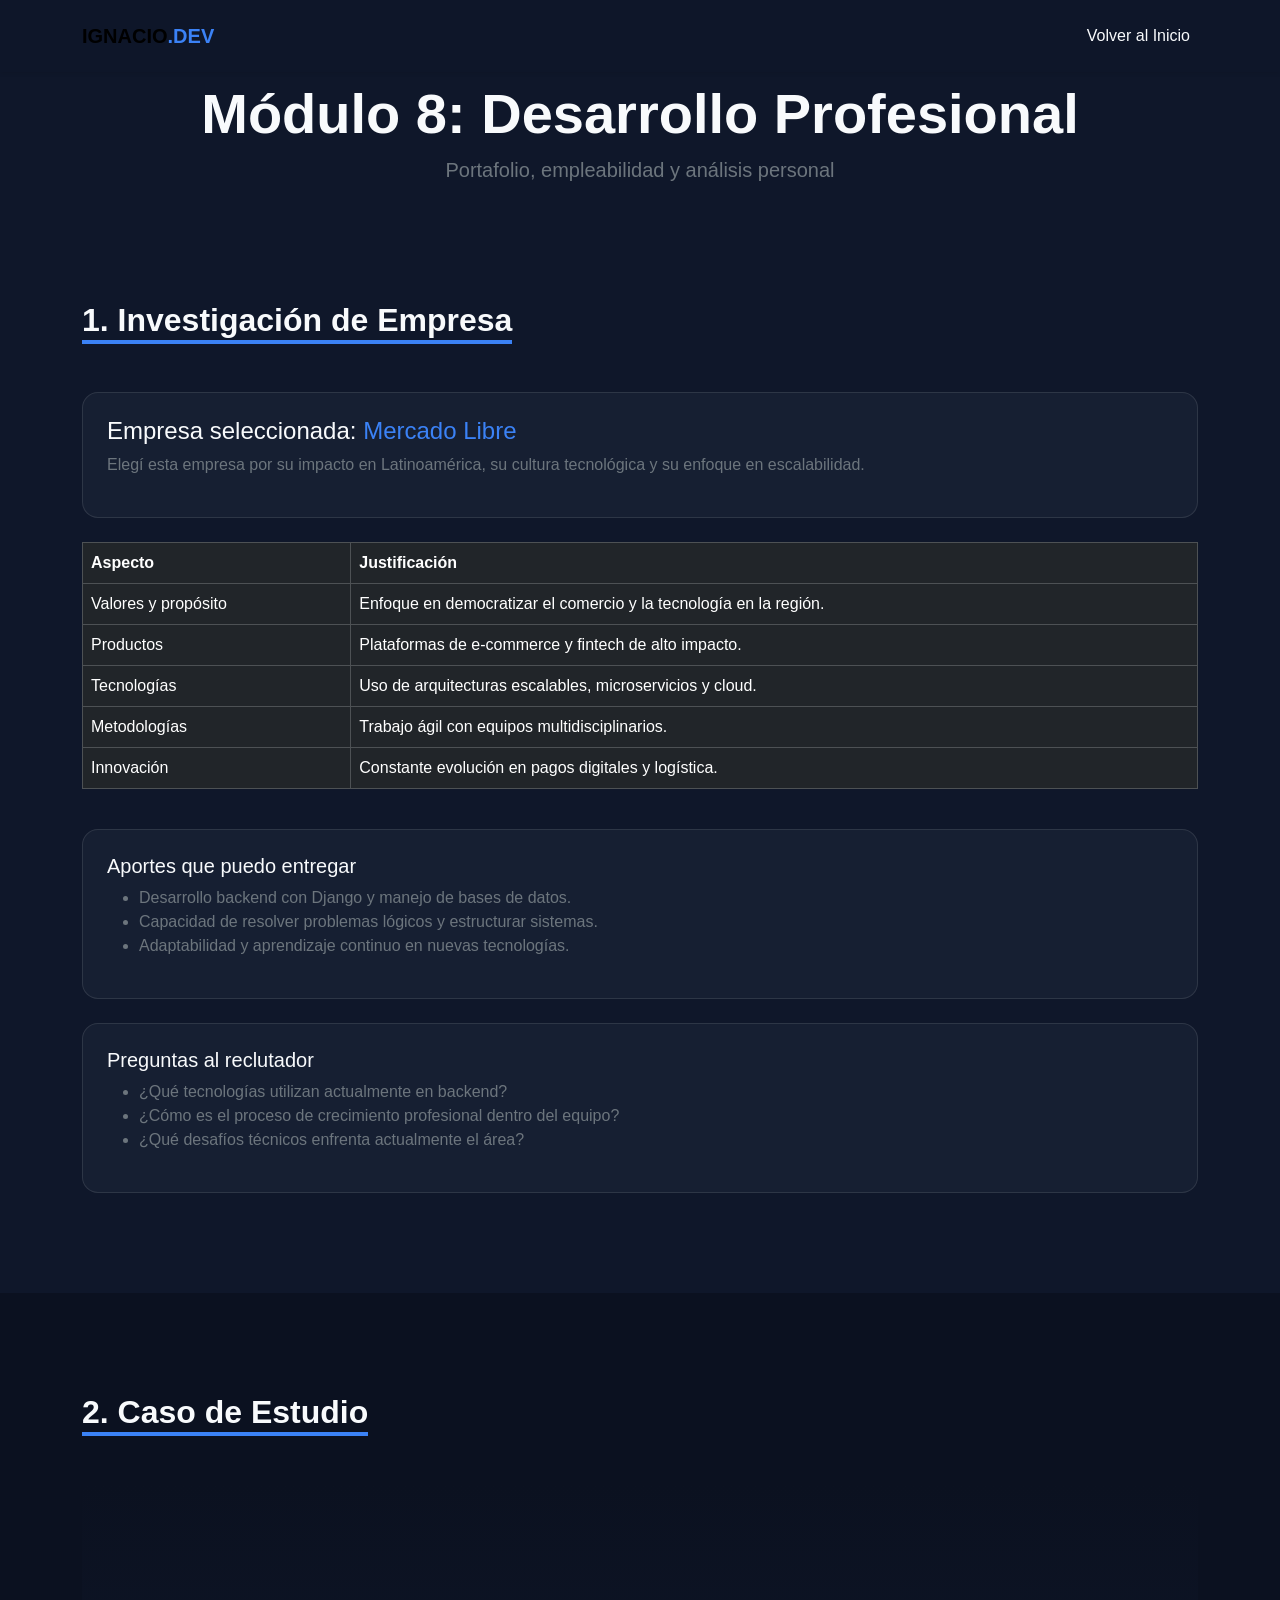
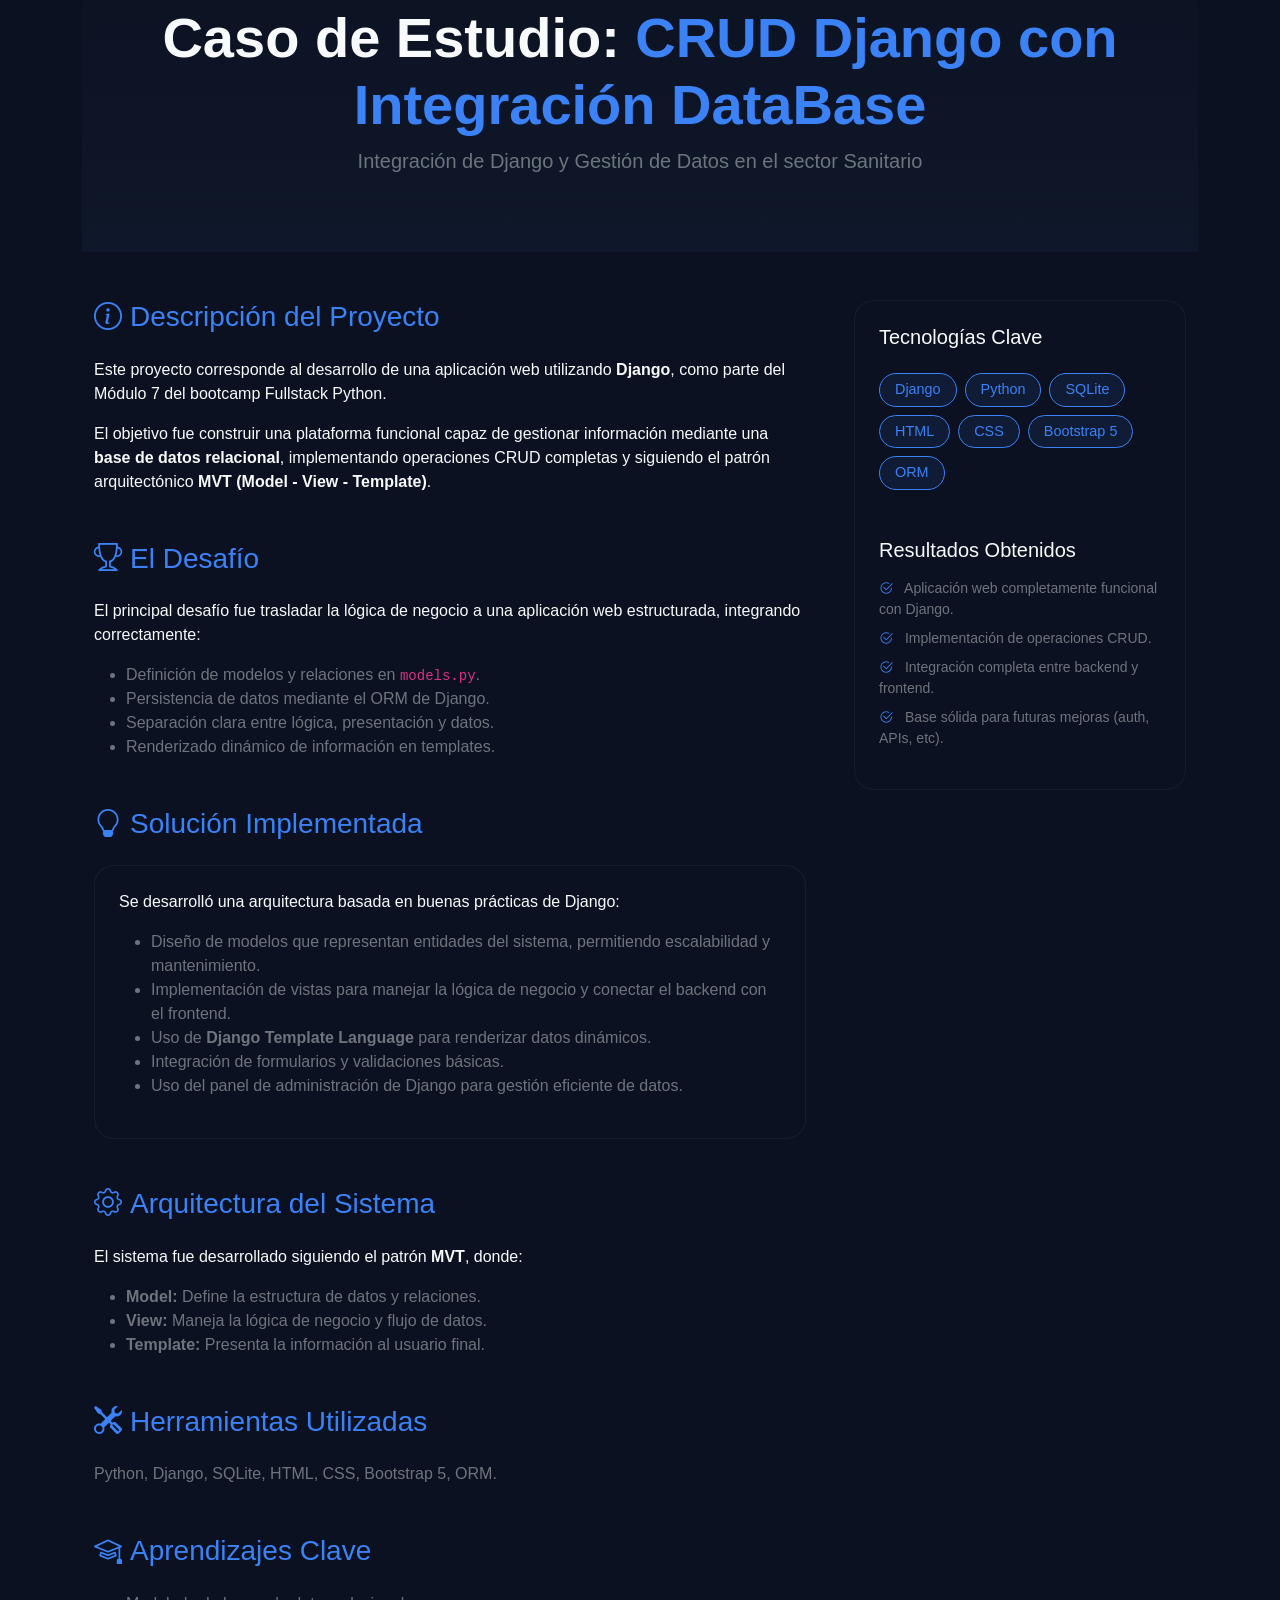
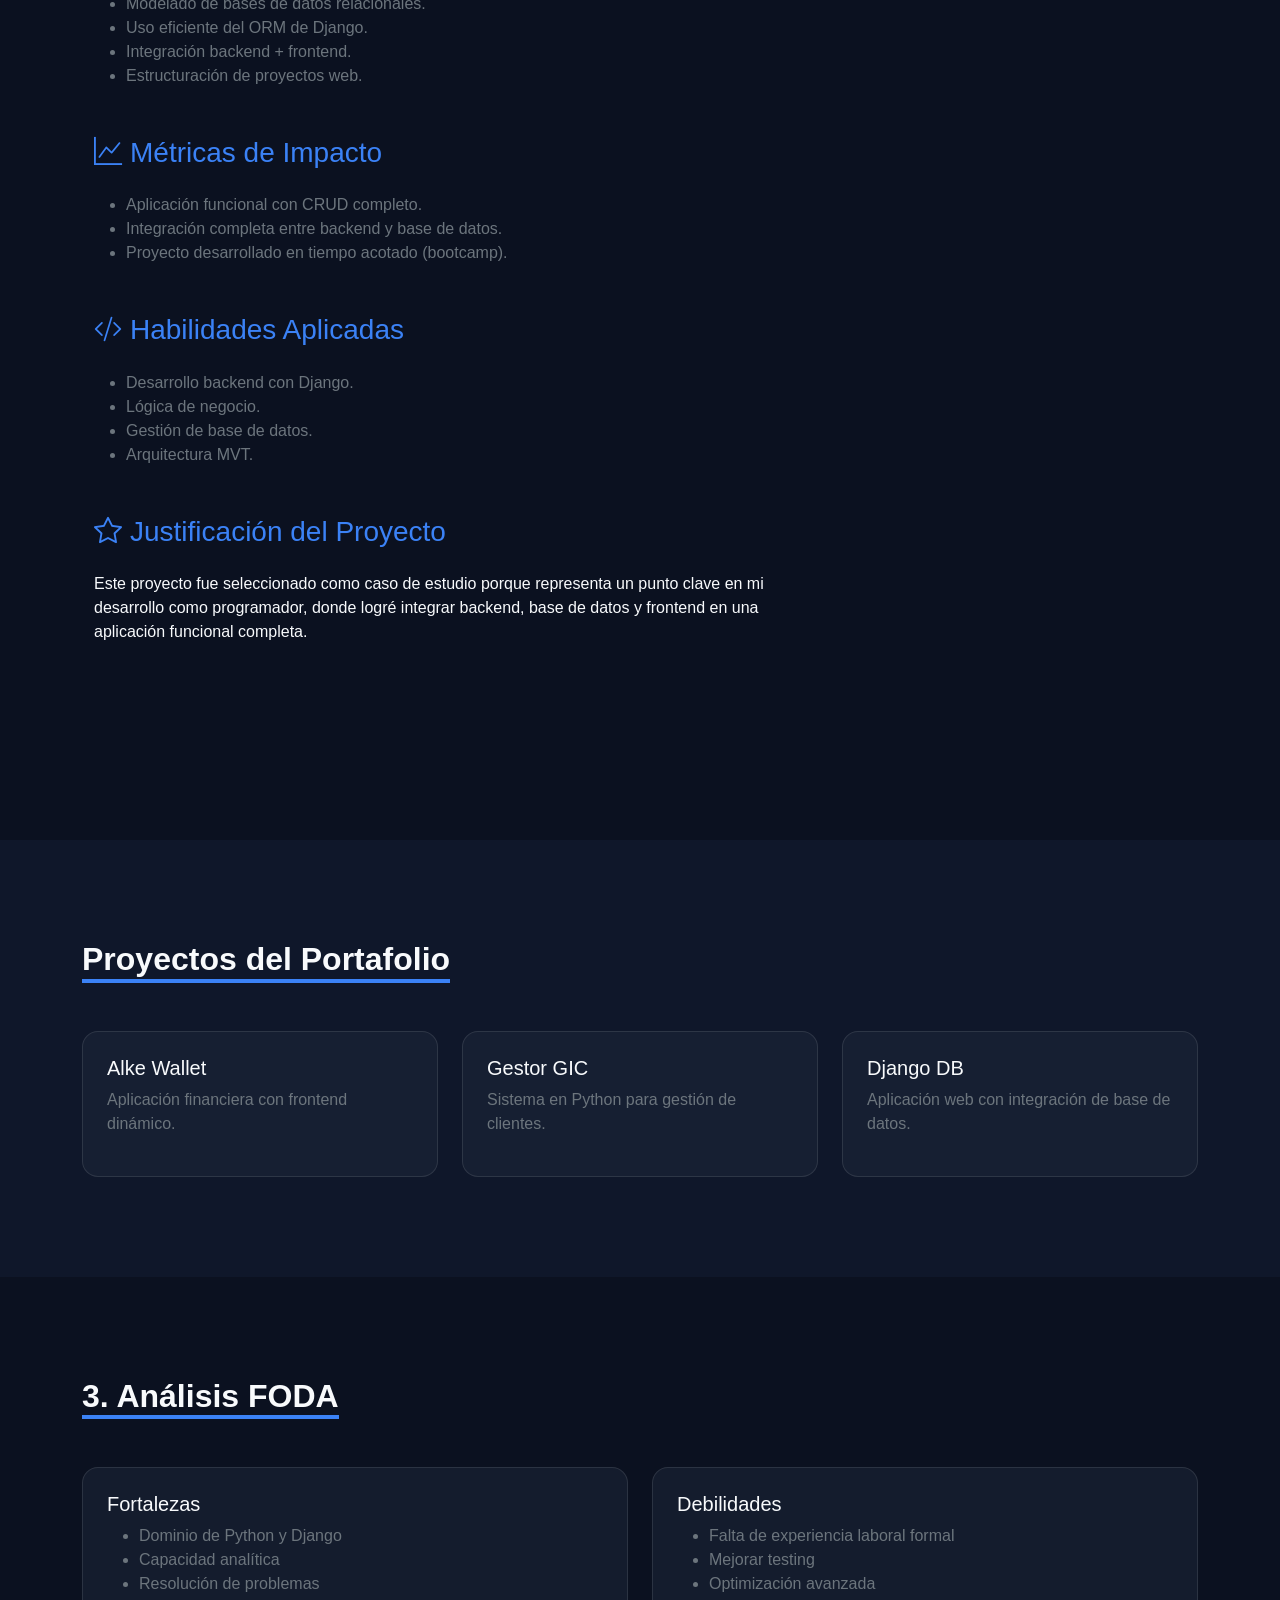
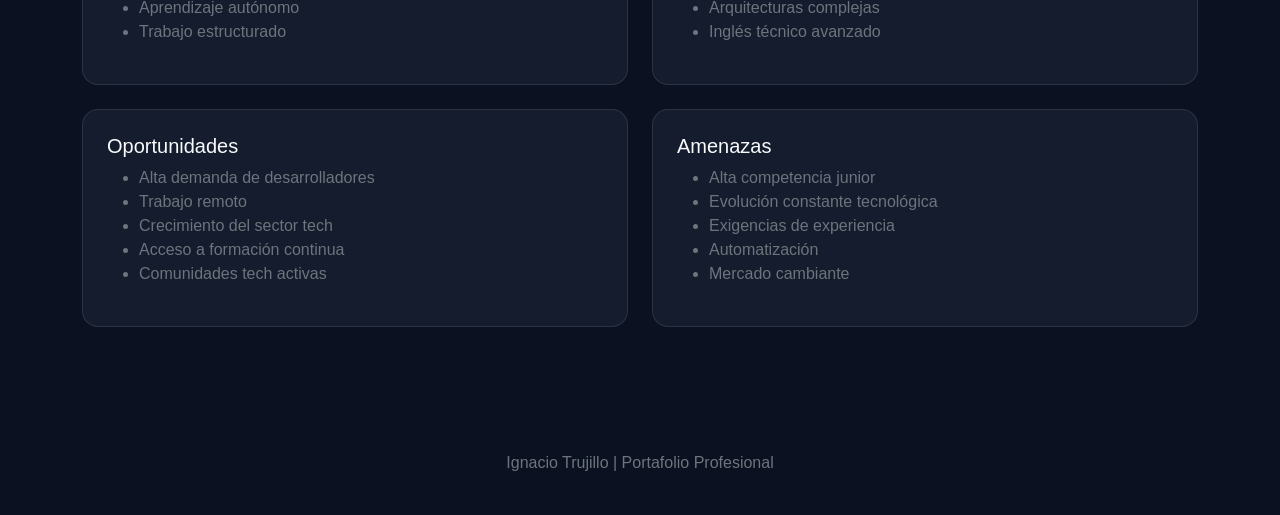
==== modulo8.html @ d5cbab05 "Update Modulo8 Creación de modulo8.html para la presentación de las tareas del modulo y mejoras corr" ====
<!DOCTYPE html>
<html lang="es">

<head>
    <meta charset="UTF-8">
    <meta name="viewport" content="width=device-width, initial-scale=1.0">
    <title>Módulo 8 | Desarrollo Profesional</title>

    <!-- Bootstrap + Icons -->
    <link href="https://cdn.jsdelivr.net/npm/bootstrap@5.3.2/dist/css/bootstrap.min.css" rel="stylesheet">
    <link rel="stylesheet" href="https://cdn.jsdelivr.net/npm/bootstrap-icons@1.11.1/font/bootstrap-icons.css">

    <!-- Estilos propios -->
    <link rel="stylesheet" href="css/style.css">
</head>

<body>

    <!-- Navbar -->
    <nav class="navbar navbar-expand-lg fixed-top shadow-sm">
        <div class="container">
            <a class="navbar-brand fw-bold" href="index.html">IGNACIO<span>.DEV</span></a>
            <div class="collapse navbar-collapse" id="navbarNav">
                <ul class="navbar-nav ms-auto">
                    <li class="nav-item"><a class="nav-link" href="index.html">Volver al Inicio</a></li>
                </ul>
            </div>
        </div>
    </nav>

    <!-- Header -->
    <header class="study-header text-center" style="margin-top:80px;">
        <div class="container">
            <h1 class="display-4 fw-bold">Módulo 8: Desarrollo Profesional</h1>
            <p class="lead text-secondary">Portafolio, empleabilidad y análisis personal</p>
        </div>
    </header>

    <!-- 1. Investigación de Empresa -->
    <section class="section-padding">
        <div class="container">
            <h2 class="section-title">1. Investigación de Empresa</h2>

            <div class="about-card p-4 mb-4">
                <h4>Empresa seleccionada: <span class="text-accent">Mercado Libre</span></h4>
                <p class="text-secondary">
                    Elegí esta empresa por su impacto en Latinoamérica, su cultura tecnológica y su enfoque en
                    escalabilidad.
                </p>
            </div>

            <!-- Tabla -->
            <div class="table-responsive">
                <table class="table table-dark table-bordered">
                    <thead>
                        <tr>
                            <th>Aspecto</th>
                            <th>Justificación</th>
                        </tr>
                    </thead>
                    <tbody>
                        <tr>
                            <td>Valores y propósito</td>
                            <td>Enfoque en democratizar el comercio y la tecnología en la región.</td>
                        </tr>
                        <tr>
                            <td>Productos</td>
                            <td>Plataformas de e-commerce y fintech de alto impacto.</td>
                        </tr>
                        <tr>
                            <td>Tecnologías</td>
                            <td>Uso de arquitecturas escalables, microservicios y cloud.</td>
                        </tr>
                        <tr>
                            <td>Metodologías</td>
                            <td>Trabajo ágil con equipos multidisciplinarios.</td>
                        </tr>
                        <tr>
                            <td>Innovación</td>
                            <td>Constante evolución en pagos digitales y logística.</td>
                        </tr>
                    </tbody>
                </table>
            </div>

            <!-- Aportes que puedo entregar -->
            <div class="about-card p-4 mt-4">
                <h5>Aportes que puedo entregar</h5>
                <ul class="text-secondary">
                    <li>Desarrollo backend con Django y manejo de bases de datos.</li>
                    <li>Capacidad de resolver problemas lógicos y estructurar sistemas.</li>
                    <li>Adaptabilidad y aprendizaje continuo en nuevas tecnologías.</li>
                </ul>
            </div>

            <!-- Preguntas al reclutador -->
            <div class="about-card p-4 mt-4">
                <h5>Preguntas al reclutador</h5>
                <ul class="text-secondary">
                    <li>¿Qué tecnologías utilizan actualmente en backend?</li>
                    <li>¿Cómo es el proceso de crecimiento profesional dentro del equipo?</li>
                    <li>¿Qué desafíos técnicos enfrenta actualmente el área?</li>
                </ul>
            </div>

        </div>
    </section>

    <!-- 2. Caso de Estudio -->
    <section class="section-padding bg-darker">
        <div class="container">
            <h2 class="section-title">2. Caso de Estudio</h2>
            <!-- Titulo caso de estudio -->
            <section class="study-title text-center">
                <div class="container">
                    <h1 class="display-4 fw-bold">Caso de Estudio: <span class="text-accent">CRUD Django con Integración
                            DataBase</span></h1>
                    <p class="lead text-secondary">Integración de Django y Gestión de Datos en el sector Sanitario</p>
                </div>
            </section>
            

            <section class="container py-5">
                <div class="row g-5">
                    <div class="col-lg-8">
                        <!-- Descripción del proyecto -->
                        <section class="mb-5">
                            <h3 class="text-accent mb-4">
                                <i class="bi bi-info-circle me-2"></i>Descripción del Proyecto
                            </h3>
                            <p>
                                Este proyecto corresponde al desarrollo de una aplicación web utilizando
                                <strong>Django</strong>, como parte del Módulo 7 del bootcamp Fullstack Python.
                            </p>
                            <p>
                                El objetivo fue construir una plataforma funcional capaz de gestionar información
                                mediante una <strong>base de datos relacional</strong>, implementando operaciones CRUD
                                completas
                                y siguiendo el patrón arquitectónico <strong>MVT (Model - View - Template)</strong>.
                            </p>
                        </section>
                        <!-- El Desafío -->
                        <section class="mb-5">
                            <h3 class="text-accent mb-4">
                                <i class="bi bi-trophy me-2"></i>El Desafío
                            </h3>
                            <p>
                                El principal desafío fue trasladar la lógica de negocio a una aplicación web
                                estructurada,
                                integrando correctamente:
                            </p>
                            <ul class="text-secondary">
                                <li>Definición de modelos y relaciones en <code>models.py</code>.</li>
                                <li>Persistencia de datos mediante el ORM de Django.</li>
                                <li>Separación clara entre lógica, presentación y datos.</li>
                                <li>Renderizado dinámico de información en templates.</li>
                            </ul>
                        </section>
                        <!-- Solución Implementada -->
                        <section class="mb-5">
                            <h3 class="text-accent mb-4">
                                <i class="bi bi-lightbulb me-2"></i>Solución Implementada
                            </h3>

                            <div class="case-card p-4 mb-4">
                                <p class="mb-3">Se desarrolló una arquitectura basada en buenas prácticas de Django:</p>

                                <ul class="text-secondary">
                                    <li>
                                        Diseño de modelos que representan entidades del sistema,
                                        permitiendo escalabilidad y mantenimiento.
                                    </li>
                                    <li>
                                        Implementación de vistas para manejar la lógica de negocio
                                        y conectar el backend con el frontend.
                                    </li>
                                    <li>
                                        Uso de <strong>Django Template Language</strong> para renderizar datos
                                        dinámicos.
                                    </li>
                                    <li>
                                        Integración de formularios y validaciones básicas.
                                    </li>
                                    <li>
                                        Uso del panel de administración de Django para gestión eficiente de datos.
                                    </li>
                                </ul>
                            </div>
                        </section>
                        <!-- Arquitectura del Sistema -->
                        <section class="mb-5">
                            <h3 class="text-accent mb-4">
                                <i class="bi bi-gear me-2"></i>Arquitectura del Sistema
                            </h3>
                            <p>
                                El sistema fue desarrollado siguiendo el patrón <strong>MVT</strong>, donde:
                            </p>

                            <ul class="text-secondary">
                                <li><strong>Model:</strong> Define la estructura de datos y relaciones.</li>
                                <li><strong>View:</strong> Maneja la lógica de negocio y flujo de datos.</li>
                                <li><strong>Template:</strong> Presenta la información al usuario final.</li>
                            </ul>
                        </section>
                        <!-- Herramientas Utilizadas -->
                        <section class="mb-5">
                            <h3 class="text-accent mb-4">
                                <i class="bi bi-tools me-2"></i>Herramientas Utilizadas
                            </h3>
                            <p class="text-secondary">
                                Python, Django, SQLite, HTML, CSS, Bootstrap 5, ORM.
                            </p>
                        </section>

                        <!-- Aprendizajes Clave -->
                        <section class="mb-5">
                            <h3 class="text-accent mb-4">
                                <i class="bi bi-mortarboard me-2"></i>Aprendizajes Clave
                            </h3>
                            <ul class="text-secondary">
                                <li>Modelado de bases de datos relacionales.</li>
                                <li>Uso eficiente del ORM de Django.</li>
                                <li>Integración backend + frontend.</li>
                                <li>Estructuración de proyectos web.</li>
                            </ul>
                        </section>

                        <!-- Métricas de Impacto -->
                        <section class="mb-5">
                            <h3 class="text-accent mb-4">
                                <i class="bi bi-graph-up me-2"></i>Métricas de Impacto
                            </h3>
                            <ul class="text-secondary">
                                <li>Aplicación funcional con CRUD completo.</li>
                                <li>Integración completa entre backend y base de datos.</li>
                                <li>Proyecto desarrollado en tiempo acotado (bootcamp).</li>
                            </ul>
                        </section>

                        <!-- Habilidades Aplicadas -->
                        <section class="mb-5">
                            <h3 class="text-accent mb-4">
                                <i class="bi bi-code-slash me-2"></i>Habilidades Aplicadas
                            </h3>
                            <ul class="text-secondary">
                                <li>Desarrollo backend con Django.</li>
                                <li>Lógica de negocio.</li>
                                <li>Gestión de base de datos.</li>
                                <li>Arquitectura MVT.</li>
                            </ul>
                        </section>

                        <!-- Justificación del Proyecto -->
                        <section class="mb-5">
                            <h3 class="text-accent mb-4">
                                <i class="bi bi-star me-2"></i>Justificación del Proyecto
                            </h3>
                            <p>
                                Este proyecto fue seleccionado como caso de estudio porque representa un punto clave
                                en mi desarrollo como programador, donde logré integrar backend, base de datos y
                                frontend
                                en una aplicación funcional completa.
                            </p>
                        </section>

                    </div>

                    <!-- Sidebar Tecnologias Clave -->
                    <div class="col-lg-4">
                        <div class="case-card p-4 sticky-top" style="top: 100px;">

                            <h5 class="mb-4">Tecnologías Clave</h5>
                            <div class="d-flex flex-wrap gap-2 mb-5">
                                <span class="tech-tag">Django</span>
                                <span class="tech-tag">Python</span>
                                <span class="tech-tag">SQLite</span>
                                <span class="tech-tag">HTML</span>
                                <span class="tech-tag">CSS</span>
                                <span class="tech-tag">Bootstrap 5</span>
                                <span class="tech-tag">ORM</span>
                            </div>

                            <h5 class="mb-3">Resultados Obtenidos</h5>
                            <ul class="list-unstyled small text-secondary">
                                <li class="mb-2">
                                    <i class="bi bi-check2-circle text-accent me-2"></i>
                                    Aplicación web completamente funcional con Django.
                                </li>
                                <li class="mb-2">
                                    <i class="bi bi-check2-circle text-accent me-2"></i>
                                    Implementación de operaciones CRUD.
                                </li>
                                <li class="mb-2">
                                    <i class="bi bi-check2-circle text-accent me-2"></i>
                                    Integración completa entre backend y frontend.
                                </li>
                                <li class="mb-2">
                                    <i class="bi bi-check2-circle text-accent me-2"></i>
                                    Base sólida para futuras mejoras (auth, APIs, etc).
                                </li>
                            </ul>

                        </div>
                    </div>
                </div>
            </section>
    </section>

    <!-- Proyectos del Portafolio -->
    <section class="section-padding">
        <div class="container">
            <h2 class="section-title">Proyectos del Portafolio</h2>

            <div class="row g-4">

                <div class="col-md-4">
                    <div class="project-card p-4">
                        <h5>Alke Wallet</h5>
                        <p class="text-secondary">Aplicación financiera con frontend dinámico.</p>
                    </div>
                </div>

                <div class="col-md-4">
                    <div class="project-card p-4">
                        <h5>Gestor GIC</h5>
                        <p class="text-secondary">Sistema en Python para gestión de clientes.</p>
                    </div>
                </div>

                <div class="col-md-4">
                    <div class="project-card p-4">
                        <h5>Django DB</h5>
                        <p class="text-secondary">Aplicación web con integración de base de datos.</p>
                    </div>
                </div>

            </div>
        </div>
    </section>

    <!-- Análisis FODA -->
    <section class="section-padding bg-darker">
        <div class="container">
            <h2 class="section-title">3. Análisis FODA</h2>

            <div class="row g-4">

                <!-- Fortalezas -->
                <div class="col-md-6">
                    <div class="about-card p-4">
                        <h5>Fortalezas</h5>
                        <ul class="text-secondary">
                            <li>Dominio de Python y Django</li>
                            <li>Capacidad analítica</li>
                            <li>Resolución de problemas</li>
                            <li>Aprendizaje autónomo</li>
                            <li>Trabajo estructurado</li>
                        </ul>
                    </div>
                </div>

                <!-- Debilidades -->
                <div class="col-md-6">
                    <div class="about-card p-4">
                        <h5>Debilidades</h5>
                        <ul class="text-secondary">
                            <li>Falta de experiencia laboral formal</li>
                            <li>Mejorar testing</li>
                            <li>Optimización avanzada</li>
                            <li>Arquitecturas complejas</li>
                            <li>Inglés técnico avanzado</li>
                        </ul>
                    </div>
                </div>

                <!-- Oportunidades -->
                <div class="col-md-6">
                    <div class="about-card p-4">
                        <h5>Oportunidades</h5>
                        <ul class="text-secondary">
                            <li>Alta demanda de desarrolladores</li>
                            <li>Trabajo remoto</li>
                            <li>Crecimiento del sector tech</li>
                            <li>Acceso a formación continua</li>
                            <li>Comunidades tech activas</li>
                        </ul>
                    </div>
                </div>

                <!-- Amenazas -->
                <div class="col-md-6">
                    <div class="about-card p-4">
                        <h5>Amenazas</h5>
                        <ul class="text-secondary">
                            <li>Alta competencia junior</li>
                            <li>Evolución constante tecnológica</li>
                            <li>Exigencias de experiencia</li>
                            <li>Automatización</li>
                            <li>Mercado cambiante</li>
                        </ul>
                    </div>
                </div>

            </div>
        </div>
    </section>

    <!-- Footer -->
    <footer class="py-4 text-center bg-darker">
        <p class="text-secondary">Ignacio Trujillo | Portafolio Profesional</p>
    </footer>

</body>

</html>
---- css/style.css ----
:root {
    --bg-main: #0f172a;
    --bg-darker: #0b1120;
    --accent: #3b82f6;
    --text-light: #f8fafc;
    --text-muted: #94a3b8;
}

body {
    background-color: var(--bg-main);
    color: var(--text-light);
    font-family: 'Inter', sans-serif;
    overflow-x: hidden;
}

/* Navbar */
.navbar {
    background-color: rgba(15, 23, 42, 0.9);
    backdrop-filter: blur(10px);
    transition: all 0.3s;
    padding: 1rem 0;
}

.navbar-brand span { color: var(--accent); }
.nav-link {
    color: var(--text-light) !important;
    margin-left: 1.5rem;
    font-weight: 500;
}
.nav-link:hover { color: var(--accent) !important; }

/* Hero */
.hero-section {
    min-height: 100vh;
    padding-top: 80px;
}

.text-accent { color: var(--accent); }

.btn-primary {
    background-color: var(--accent);
    border: none;
}

/* Cards & Sections */
.section-padding { padding: 100px 0; }
.bg-darker { background-color: var(--bg-darker); }

.section-title {
    width: fit-content;
    margin-bottom: 3rem;
    font-weight: 700;
    border-bottom: 4px solid var(--accent);
}

.skill-card, .about-card, .project-card {
    background-color: rgba(30, 41, 59, 0.5);
    border: 1px solid rgba(255, 255, 255, 0.1);
    border-radius: 16px;
    transition: transform 0.3s ease;
}

.skill-card:hover, .project-card:hover {
    transform: translateY(-10px);
    border-color: var(--accent);
}

.project-card { overflow: hidden; }

/* Contact */
.form-control:focus {
    background-color: #1e293b;
    border-color: var(--accent);
    box-shadow: 0 0 0 0.25rem rgba(59, 130, 246, 0.25);
}

.hover-accent:hover { color: var(--accent) !important; }

/* Estilos para Dropdown */
.dropdown-menu {
    background-color: var(--bg-darker);
    border: 1px solid rgba(59, 130, 246, 0.2);
    border-radius: 12px;
}

.dropdown-item {
    color: var(--text-light);
    transition: all 0.2s;
}

.dropdown-item:hover {
    background-color: var(--accent);
    color: white;
}

/* Badge de proyecto personalizado */
.badge.bg-dark {
    background-color: rgba(30, 41, 59, 0.8) !important;
    border: 1px solid rgba(255,255,255,0.1);
    color: var(--text-muted);
}

/* Modulo 8 */

.study-title {
            padding: 120px 0 60px;
            background: linear-gradient(180deg, var(--bg-darker) 0%, var(--bg-main) 100%);
        }

        .tech-tag {
            background: rgba(59, 130, 246, 0.1);
            border: 1px solid var(--accent);
            color: var(--accent);
            padding: 5px 15px;
            border-radius: 20px;
            font-size: 0.9rem;
        }

        .case-card {
            background: var(--bg-darker);
            border-radius: 20px;
            border: 1px solid rgba(255, 255, 255, 0.05);
        }
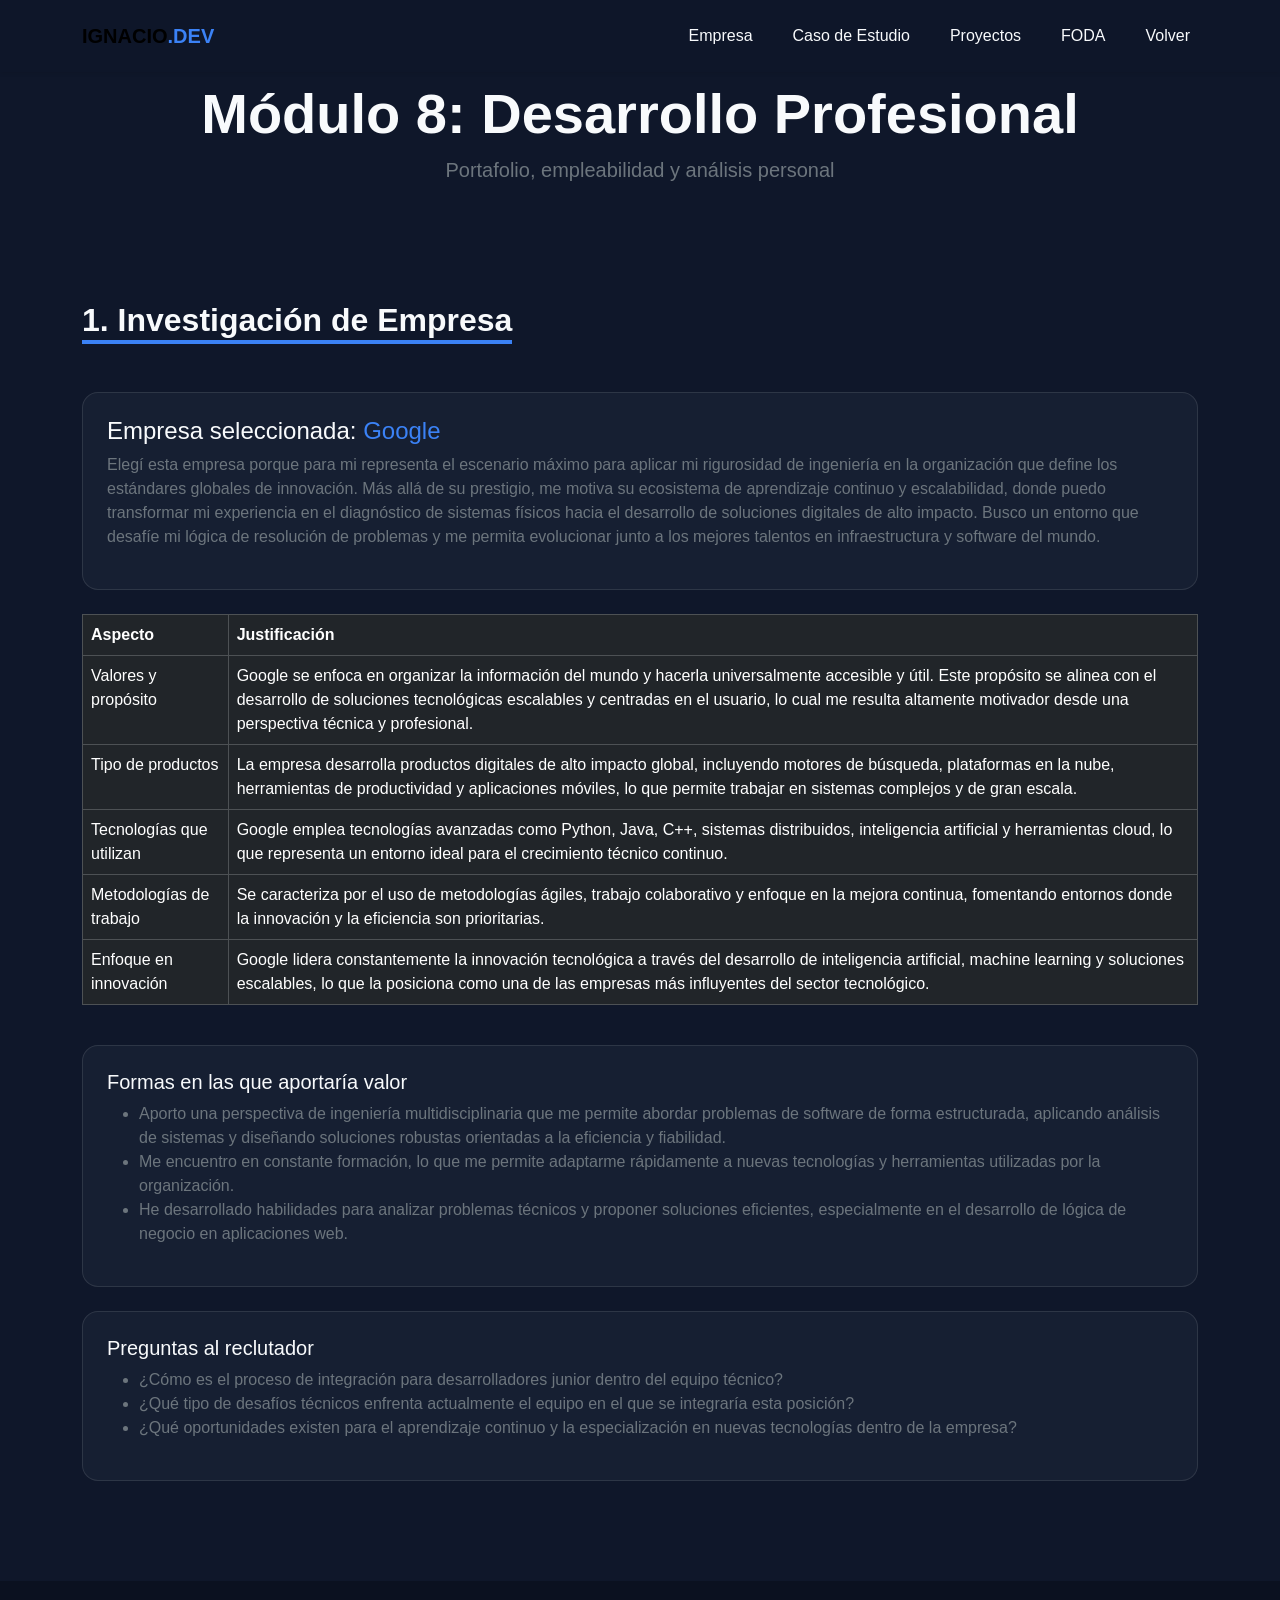
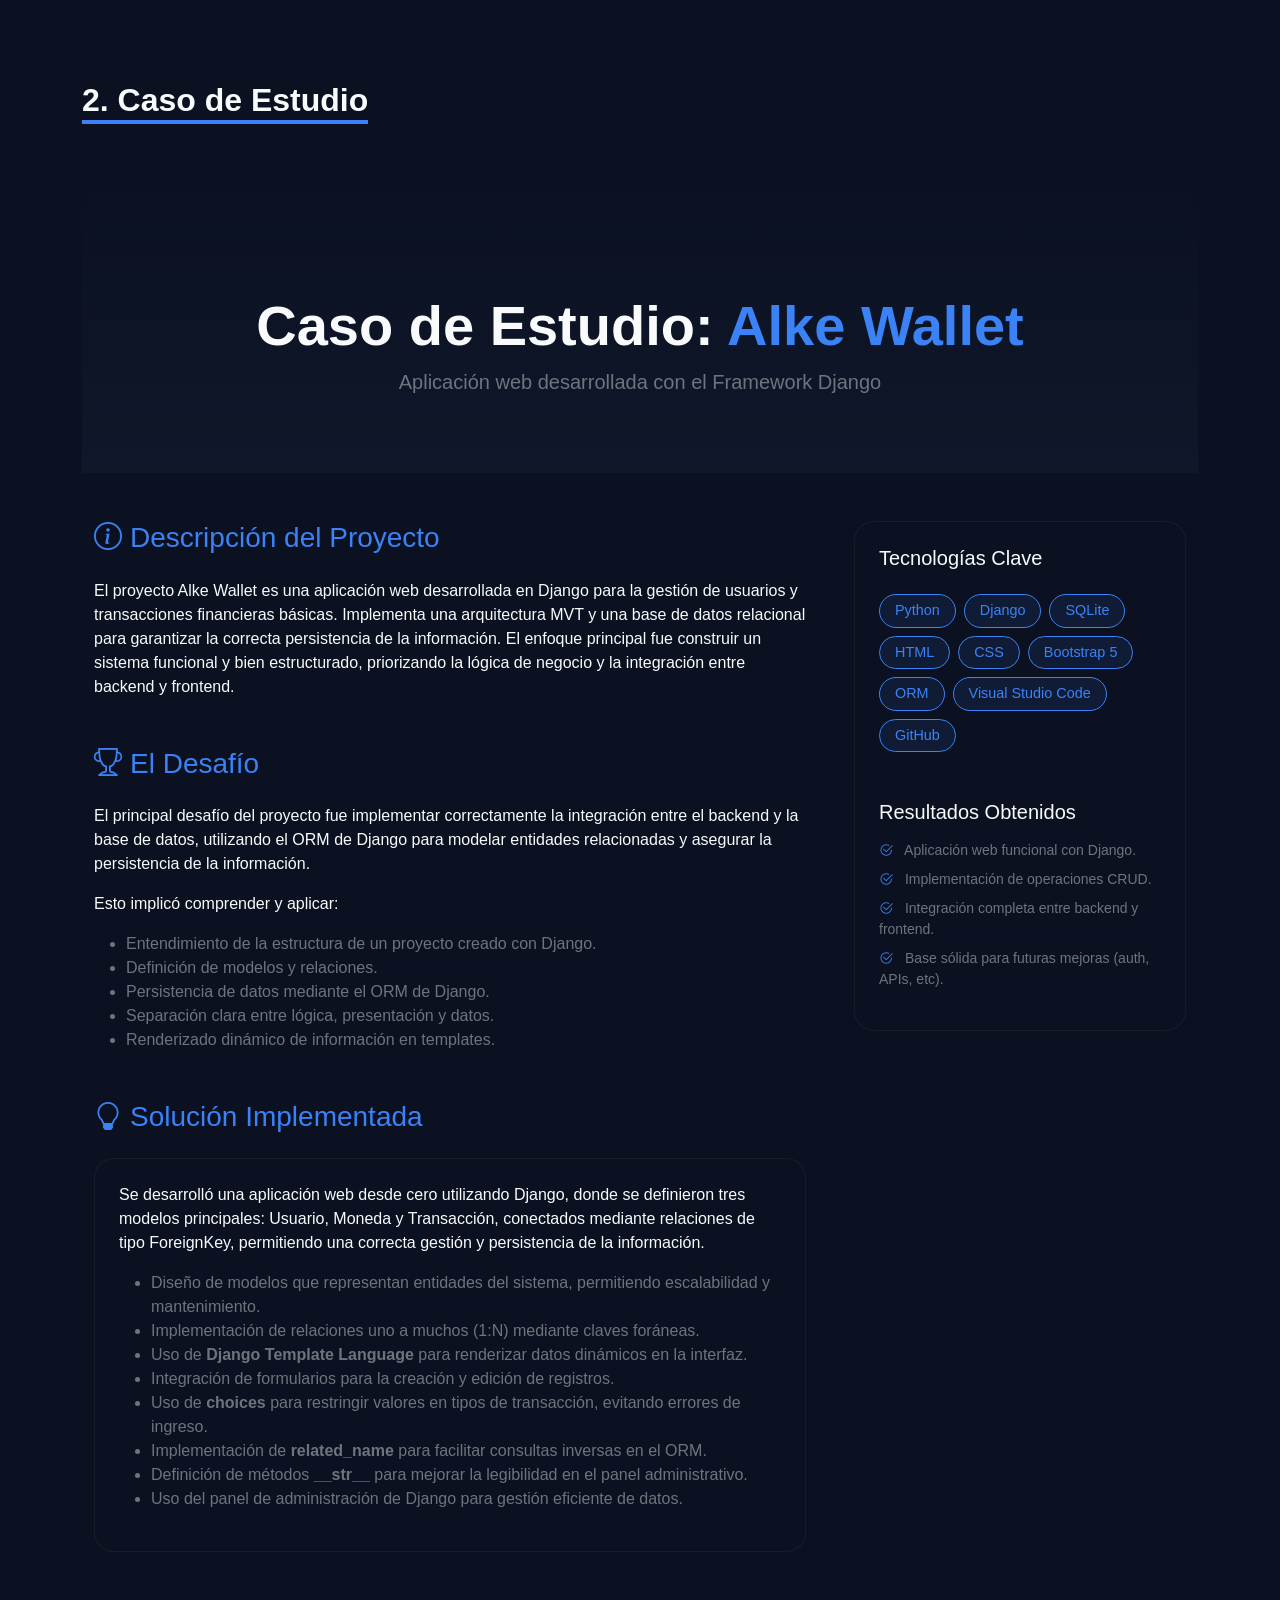
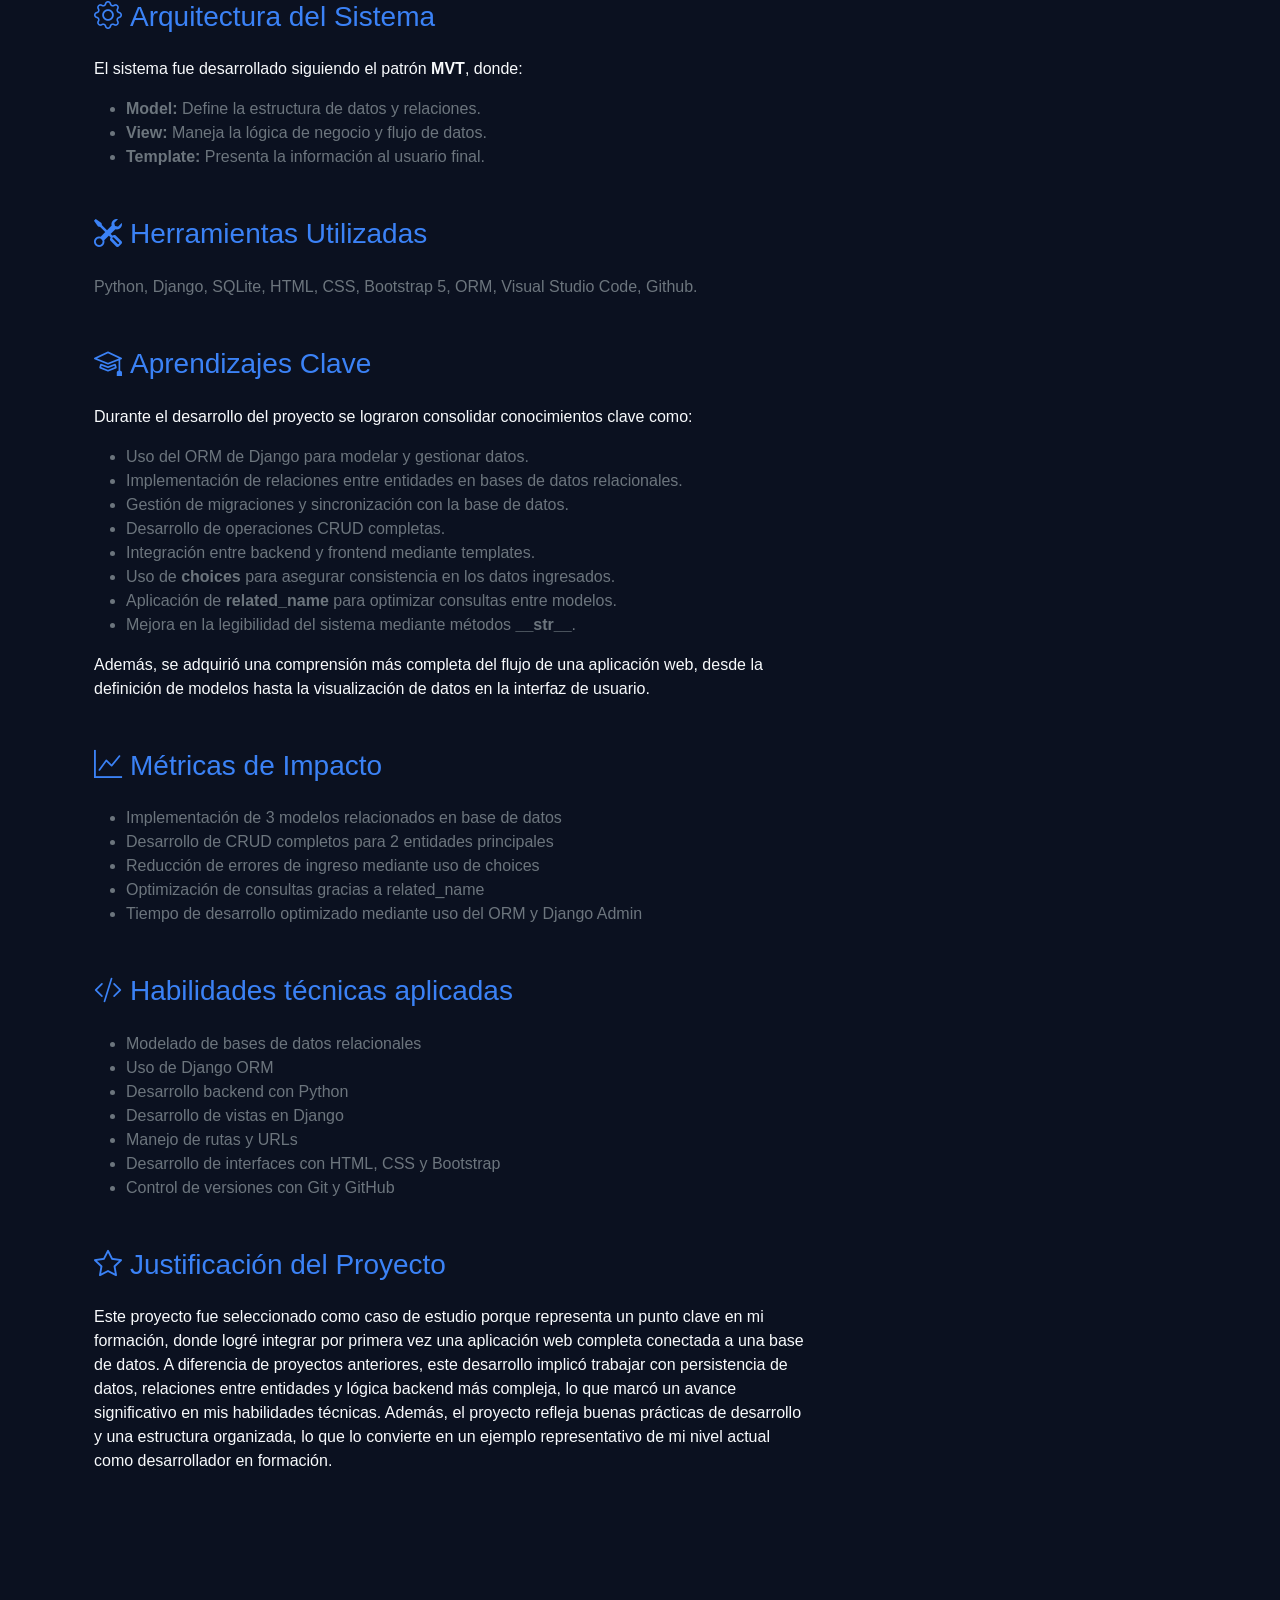
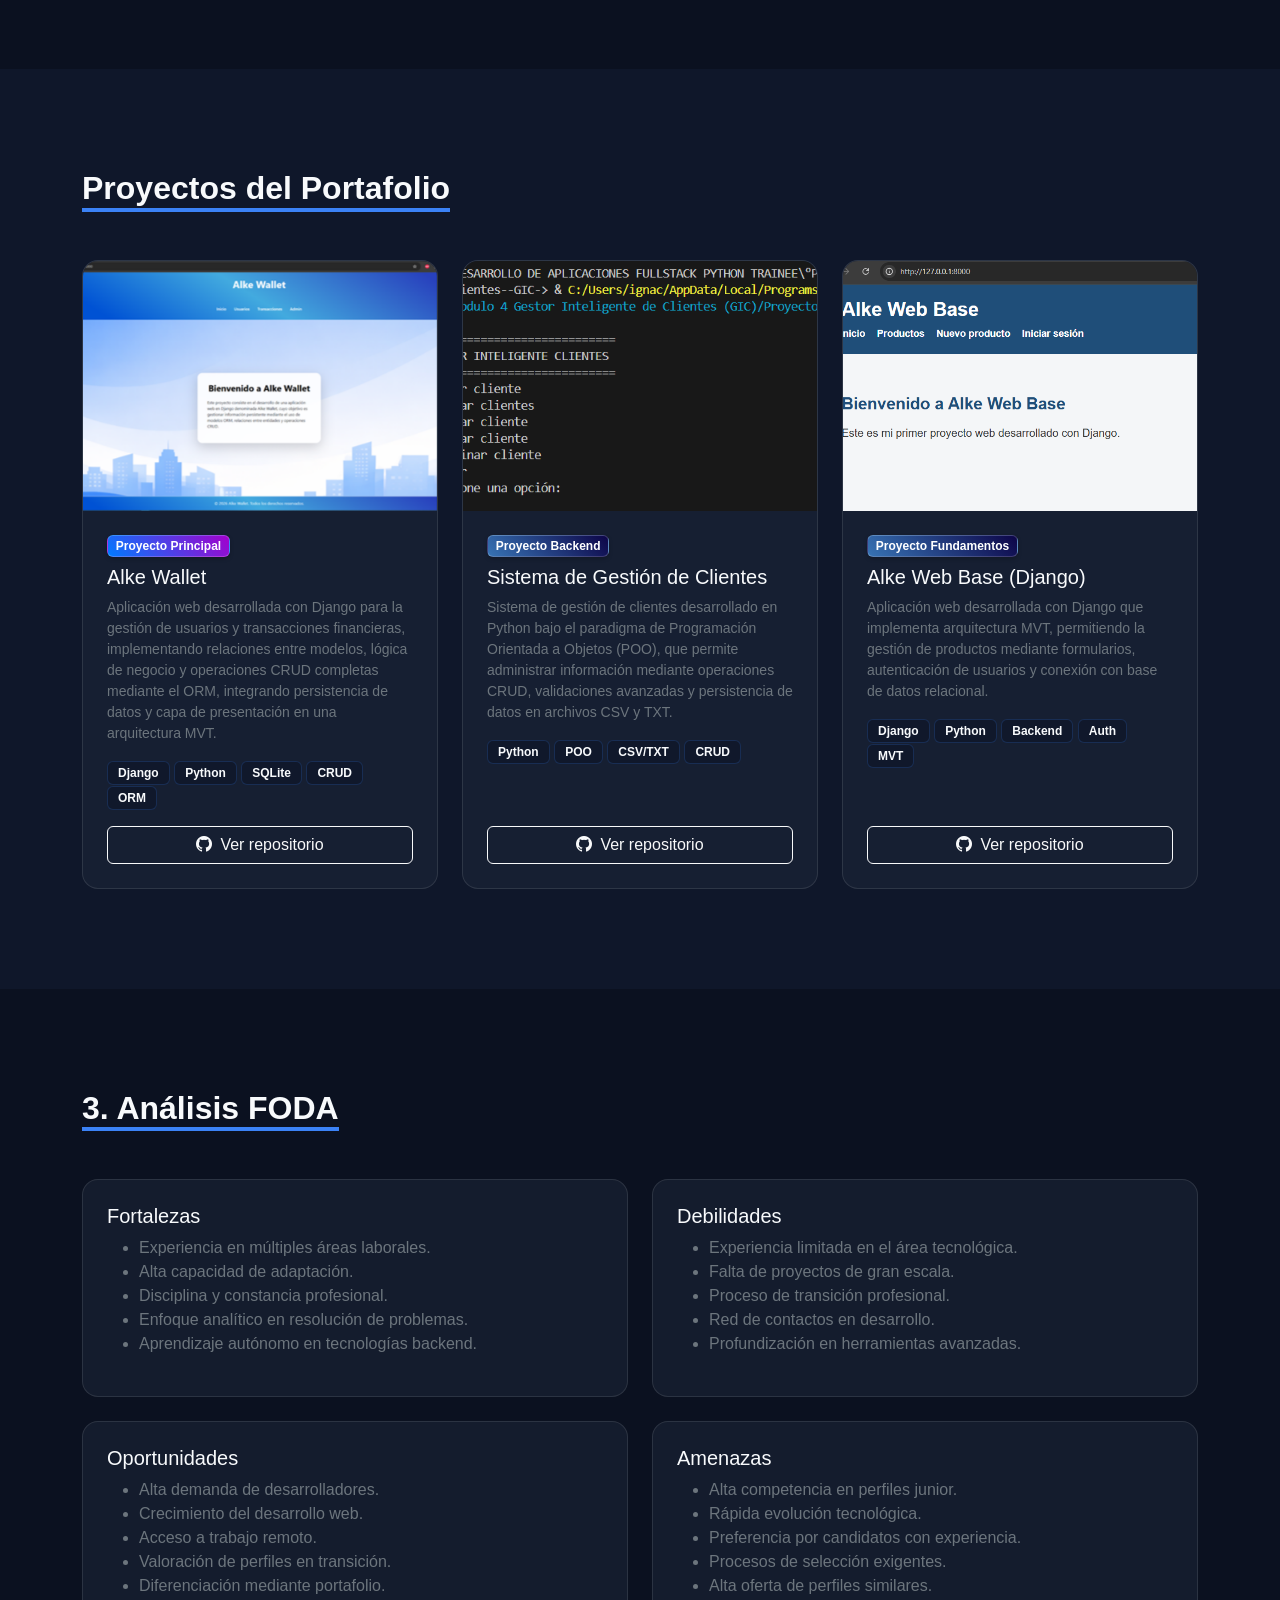
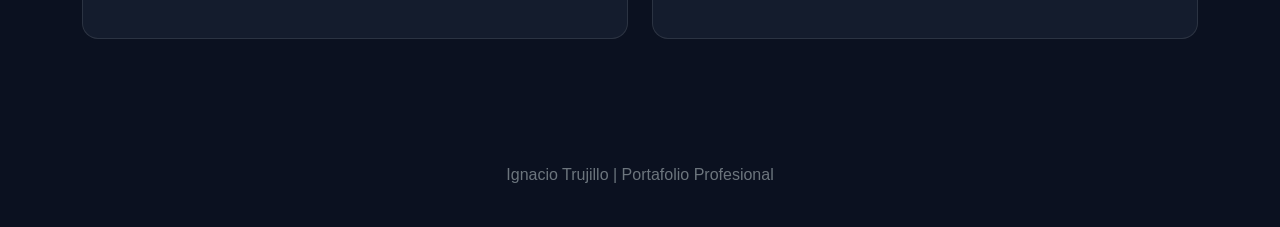
==== commit 80bb1ac3: "Update modulo8.html Update del modulo8.html Agregado lo solicitado para entrega del proyecto del mod" ====
--- a/modulo8.html
+++ b/modulo8.html
@@ -17,12 +17,37 @@
 <body>
 
     <!-- Navbar -->
-    <nav class="navbar navbar-expand-lg fixed-top shadow-sm">
+    <nav class="navbar navbar-expand-lg fixed-top shadow-sm" id="mainNav">
         <div class="container">
             <a class="navbar-brand fw-bold" href="index.html">IGNACIO<span>.DEV</span></a>
+
+            <button class="navbar-toggler" type="button" data-bs-toggle="collapse" data-bs-target="#navbarNav">
+                <span class="navbar-toggler-icon"></span>
+            </button>
+
             <div class="collapse navbar-collapse" id="navbarNav">
                 <ul class="navbar-nav ms-auto">
-                    <li class="nav-item"><a class="nav-link" href="index.html">Volver al Inicio</a></li>
+
+                    <li class="nav-item">
+                        <a class="nav-link" href="#investigacion">Empresa</a>
+                    </li>
+
+                    <li class="nav-item">
+                        <a class="nav-link" href="#caso-estudio">Caso de Estudio</a>
+                    </li>
+
+                    <li class="nav-item">
+                        <a class="nav-link" href="#proyectos-portafolio">Proyectos</a>
+                    </li>
+
+                    <li class="nav-item">
+                        <a class="nav-link" href="#foda">FODA</a>
+                    </li>
+
+                    <li class="nav-item">
+                        <a class="nav-link" href="index.html">Volver</a>
+                    </li>
+
                 </ul>
             </div>
         </div>
@@ -37,15 +62,19 @@
     </header>
 
     <!-- 1. Investigación de Empresa -->
-    <section class="section-padding">
+    <section id="investigacion" class="section-padding">
         <div class="container">
             <h2 class="section-title">1. Investigación de Empresa</h2>
 
             <div class="about-card p-4 mb-4">
-                <h4>Empresa seleccionada: <span class="text-accent">Mercado Libre</span></h4>
+                <h4>Empresa seleccionada: <span class="text-accent">Google</span></h4>
                 <p class="text-secondary">
-                    Elegí esta empresa por su impacto en Latinoamérica, su cultura tecnológica y su enfoque en
-                    escalabilidad.
+                    Elegí esta empresa porque para mi representa el escenario máximo para aplicar mi rigurosidad de
+                    ingeniería en la organización que define los estándares globales de innovación. Más allá de su
+                    prestigio, me motiva su ecosistema de aprendizaje continuo y escalabilidad, donde puedo transformar
+                    mi experiencia en el diagnóstico de sistemas físicos hacia el desarrollo de soluciones digitales de
+                    alto impacto. Busco un entorno que desafíe mi lógica de resolución de problemas y me permita
+                    evolucionar junto a los mejores talentos en infraestructura y software del mundo.
                 </p>
             </div>
 
@@ -61,35 +90,50 @@
                     <tbody>
                         <tr>
                             <td>Valores y propósito</td>
-                            <td>Enfoque en democratizar el comercio y la tecnología en la región.</td>
+                            <td>Google se enfoca en organizar la información del mundo y hacerla universalmente
+                                accesible y útil. Este propósito se alinea con el desarrollo de soluciones tecnológicas
+                                escalables y centradas en el usuario, lo cual me resulta altamente motivador desde una
+                                perspectiva técnica y profesional.</td>
                         </tr>
                         <tr>
-                            <td>Productos</td>
-                            <td>Plataformas de e-commerce y fintech de alto impacto.</td>
+                            <td>Tipo de productos</td>
+                            <td>La empresa desarrolla productos digitales de alto impacto global, incluyendo motores de
+                                búsqueda, plataformas en la nube, herramientas de productividad y aplicaciones móviles,
+                                lo que permite trabajar en sistemas complejos y de gran escala.</td>
                         </tr>
                         <tr>
-                            <td>Tecnologías</td>
-                            <td>Uso de arquitecturas escalables, microservicios y cloud.</td>
+                            <td>Tecnologías que utilizan</td>
+                            <td>Google emplea tecnologías avanzadas como Python, Java, C++, sistemas distribuidos,
+                                inteligencia artificial y herramientas cloud, lo que representa un entorno ideal para el
+                                crecimiento técnico continuo.</td>
                         </tr>
                         <tr>
-                            <td>Metodologías</td>
-                            <td>Trabajo ágil con equipos multidisciplinarios.</td>
+                            <td>Metodologías de trabajo</td>
+                            <td>Se caracteriza por el uso de metodologías ágiles, trabajo colaborativo y enfoque en la
+                                mejora continua, fomentando entornos donde la innovación y la eficiencia son
+                                prioritarias.</td>
                         </tr>
                         <tr>
-                            <td>Innovación</td>
-                            <td>Constante evolución en pagos digitales y logística.</td>
+                            <td>Enfoque en innovación</td>
+                            <td>Google lidera constantemente la innovación tecnológica a través del desarrollo de
+                                inteligencia artificial, machine learning y soluciones escalables, lo que la posiciona
+                                como una de las empresas más influyentes del sector tecnológico.</td>
                         </tr>
                     </tbody>
                 </table>
             </div>
 
-            <!-- Aportes que puedo entregar -->
+            <!-- Formas en las que aportaría valor -->
             <div class="about-card p-4 mt-4">
-                <h5>Aportes que puedo entregar</h5>
+                <h5>Formas en las que aportaría valor</h5>
                 <ul class="text-secondary">
-                    <li>Desarrollo backend con Django y manejo de bases de datos.</li>
-                    <li>Capacidad de resolver problemas lógicos y estructurar sistemas.</li>
-                    <li>Adaptabilidad y aprendizaje continuo en nuevas tecnologías.</li>
+                    <li>Aporto una perspectiva de ingeniería multidisciplinaria que me permite abordar problemas de
+                        software de forma estructurada, aplicando análisis de sistemas y diseñando soluciones robustas
+                        orientadas a la eficiencia y fiabilidad.</li>
+                    <li>Me encuentro en constante formación, lo que me permite adaptarme rápidamente a nuevas
+                        tecnologías y herramientas utilizadas por la organización.</li>
+                    <li>He desarrollado habilidades para analizar problemas técnicos y proponer soluciones eficientes,
+                        especialmente en el desarrollo de lógica de negocio en aplicaciones web.</li>
                 </ul>
             </div>
 
@@ -97,9 +141,11 @@
             <div class="about-card p-4 mt-4">
                 <h5>Preguntas al reclutador</h5>
                 <ul class="text-secondary">
-                    <li>¿Qué tecnologías utilizan actualmente en backend?</li>
-                    <li>¿Cómo es el proceso de crecimiento profesional dentro del equipo?</li>
-                    <li>¿Qué desafíos técnicos enfrenta actualmente el área?</li>
+                    <li>¿Cómo es el proceso de integración para desarrolladores junior dentro del equipo técnico?</li>
+                    <li>¿Qué tipo de desafíos técnicos enfrenta actualmente el equipo en el que se integraría esta
+                        posición?</li>
+                    <li>¿Qué oportunidades existen para el aprendizaje continuo y la especialización en nuevas
+                        tecnologías dentro de la empresa?</li>
                 </ul>
             </div>
 
@@ -107,18 +153,17 @@
     </section>
 
     <!-- 2. Caso de Estudio -->
-    <section class="section-padding bg-darker">
+    <section id="caso-estudio" class="section-padding bg-darker">
         <div class="container">
             <h2 class="section-title">2. Caso de Estudio</h2>
             <!-- Titulo caso de estudio -->
             <section class="study-title text-center">
                 <div class="container">
-                    <h1 class="display-4 fw-bold">Caso de Estudio: <span class="text-accent">CRUD Django con Integración
-                            DataBase</span></h1>
-                    <p class="lead text-secondary">Integración de Django y Gestión de Datos en el sector Sanitario</p>
+                    <h1 class="display-4 fw-bold">Caso de Estudio: <span class="text-accent">Alke Wallet</span></h1>
+                    <p class="lead text-secondary">Aplicación web desarrollada con el Framework Django</p>
                 </div>
             </section>
-            
+
 
             <section class="container py-5">
                 <div class="row g-5">
@@ -129,28 +174,29 @@
                                 <i class="bi bi-info-circle me-2"></i>Descripción del Proyecto
                             </h3>
                             <p>
-                                Este proyecto corresponde al desarrollo de una aplicación web utilizando
-                                <strong>Django</strong>, como parte del Módulo 7 del bootcamp Fullstack Python.
-                            </p>
+                                El proyecto Alke Wallet es una aplicación web desarrollada en Django para la gestión
+                                de usuarios y transacciones financieras básicas. Implementa una arquitectura MVT y
+                                una base de datos relacional para garantizar la correcta persistencia de la información.
+                                El enfoque principal fue construir un sistema funcional y bien estructurado, priorizando
+                                la lógica de negocio y la integración entre backend y frontend.
+                            </p>
+                        </section>
+                        <!-- El Desafío -->
+                        <section class="mb-5">
+                            <h3 class="text-accent mb-4">
+                                <i class="bi bi-trophy me-2"></i>El Desafío
+                            </h3>
                             <p>
-                                El objetivo fue construir una plataforma funcional capaz de gestionar información
-                                mediante una <strong>base de datos relacional</strong>, implementando operaciones CRUD
-                                completas
-                                y siguiendo el patrón arquitectónico <strong>MVT (Model - View - Template)</strong>.
-                            </p>
-                        </section>
-                        <!-- El Desafío -->
-                        <section class="mb-5">
-                            <h3 class="text-accent mb-4">
-                                <i class="bi bi-trophy me-2"></i>El Desafío
-                            </h3>
+                                El principal desafío del proyecto fue implementar correctamente la integración entre el
+                                backend y la base de datos, utilizando el ORM de Django para modelar entidades
+                                relacionadas y asegurar la persistencia de la información.
+                            </p>
                             <p>
-                                El principal desafío fue trasladar la lógica de negocio a una aplicación web
-                                estructurada,
-                                integrando correctamente:
+                                Esto implicó comprender y aplicar:
                             </p>
                             <ul class="text-secondary">
-                                <li>Definición de modelos y relaciones en <code>models.py</code>.</li>
+                                <li>Entendimiento de la estructura de un proyecto creado con Django.</li>
+                                <li>Definición de modelos y relaciones.</li>
                                 <li>Persistencia de datos mediante el ORM de Django.</li>
                                 <li>Separación clara entre lógica, presentación y datos.</li>
                                 <li>Renderizado dinámico de información en templates.</li>
@@ -163,23 +209,39 @@
                             </h3>
 
                             <div class="case-card p-4 mb-4">
-                                <p class="mb-3">Se desarrolló una arquitectura basada en buenas prácticas de Django:</p>
+                                <p class="mb-3">
+                                    Se desarrolló una aplicación web desde cero utilizando Django, donde se definieron
+                                    tres modelos principales:
+                                    Usuario, Moneda y Transacción, conectados mediante relaciones de tipo ForeignKey,
+                                    permitiendo una correcta gestión y persistencia de la información.
+                                </p>
 
                                 <ul class="text-secondary">
                                     <li>
-                                        Diseño de modelos que representan entidades del sistema,
-                                        permitiendo escalabilidad y mantenimiento.
-                                    </li>
-                                    <li>
-                                        Implementación de vistas para manejar la lógica de negocio
-                                        y conectar el backend con el frontend.
-                                    </li>
-                                    <li>
-                                        Uso de <strong>Django Template Language</strong> para renderizar datos
-                                        dinámicos.
-                                    </li>
-                                    <li>
-                                        Integración de formularios y validaciones básicas.
+                                        Diseño de modelos que representan entidades del sistema, permitiendo
+                                        escalabilidad y mantenimiento.
+                                    </li>
+                                    <li>
+                                        Implementación de relaciones uno a muchos (1:N) mediante claves foráneas.
+                                    </li>
+                                    <li>
+                                        Uso de <strong>Django Template Language</strong> para renderizar datos dinámicos
+                                        en la interfaz.
+                                    </li>
+                                    <li>
+                                        Integración de formularios para la creación y edición de registros.
+                                    </li>
+                                    <li>
+                                        Uso de <strong>choices</strong> para restringir valores en tipos de transacción,
+                                        evitando errores de ingreso.
+                                    </li>
+                                    <li>
+                                        Implementación de <strong>related_name</strong> para facilitar consultas
+                                        inversas en el ORM.
+                                    </li>
+                                    <li>
+                                        Definición de métodos <strong>__str__</strong> para mejorar la legibilidad en el
+                                        panel administrativo.
                                     </li>
                                     <li>
                                         Uso del panel de administración de Django para gestión eficiente de datos.
@@ -208,7 +270,7 @@
                                 <i class="bi bi-tools me-2"></i>Herramientas Utilizadas
                             </h3>
                             <p class="text-secondary">
-                                Python, Django, SQLite, HTML, CSS, Bootstrap 5, ORM.
+                                Python, Django, SQLite, HTML, CSS, Bootstrap 5, ORM, Visual Studio Code, Github.
                             </p>
                         </section>
 
@@ -217,36 +279,55 @@
                             <h3 class="text-accent mb-4">
                                 <i class="bi bi-mortarboard me-2"></i>Aprendizajes Clave
                             </h3>
+
+                            <p>Durante el desarrollo del proyecto se lograron consolidar conocimientos clave como:</p>
+
                             <ul class="text-secondary">
-                                <li>Modelado de bases de datos relacionales.</li>
-                                <li>Uso eficiente del ORM de Django.</li>
-                                <li>Integración backend + frontend.</li>
-                                <li>Estructuración de proyectos web.</li>
+                                <li>Uso del ORM de Django para modelar y gestionar datos.</li>
+                                <li>Implementación de relaciones entre entidades en bases de datos relacionales.</li>
+                                <li>Gestión de migraciones y sincronización con la base de datos.</li>
+                                <li>Desarrollo de operaciones CRUD completas.</li>
+                                <li>Integración entre backend y frontend mediante templates.</li>
+                                <li>Uso de <strong>choices</strong> para asegurar consistencia en los datos ingresados.
+                                </li>
+                                <li>Aplicación de <strong>related_name</strong> para optimizar consultas entre modelos.
+                                </li>
+                                <li>Mejora en la legibilidad del sistema mediante métodos <strong>__str__</strong>.</li>
                             </ul>
-                        </section>
-
+
+                            <p>
+                                Además, se adquirió una comprensión más completa del flujo de una aplicación web, desde
+                                la definición de modelos
+                                hasta la visualización de datos en la interfaz de usuario.
+                            </p>
+                        </section>
                         <!-- Métricas de Impacto -->
                         <section class="mb-5">
                             <h3 class="text-accent mb-4">
                                 <i class="bi bi-graph-up me-2"></i>Métricas de Impacto
                             </h3>
                             <ul class="text-secondary">
-                                <li>Aplicación funcional con CRUD completo.</li>
-                                <li>Integración completa entre backend y base de datos.</li>
-                                <li>Proyecto desarrollado en tiempo acotado (bootcamp).</li>
+                                <li>Implementación de 3 modelos relacionados en base de datos</li>
+                                <li>Desarrollo de CRUD completos para 2 entidades principales</li>
+                                <li>Reducción de errores de ingreso mediante uso de choices</li>
+                                <li>Optimización de consultas gracias a related_name</li>
+                                <li>Tiempo de desarrollo optimizado mediante uso del ORM y Django Admin</li>
                             </ul>
                         </section>
 
-                        <!-- Habilidades Aplicadas -->
-                        <section class="mb-5">
-                            <h3 class="text-accent mb-4">
-                                <i class="bi bi-code-slash me-2"></i>Habilidades Aplicadas
+                        <!-- Habilidades técnicas aplicadas -->
+                        <section class="mb-5">
+                            <h3 class="text-accent mb-4">
+                                <i class="bi bi-code-slash me-2"></i>Habilidades técnicas aplicadas
                             </h3>
                             <ul class="text-secondary">
-                                <li>Desarrollo backend con Django.</li>
-                                <li>Lógica de negocio.</li>
-                                <li>Gestión de base de datos.</li>
-                                <li>Arquitectura MVT.</li>
+                                <li>Modelado de bases de datos relacionales</li>
+                                <li>Uso de Django ORM</li>
+                                <li>Desarrollo backend con Python</li>
+                                <li>Desarrollo de vistas en Django</li>
+                                <li>Manejo de rutas y URLs</li>
+                                <li>Desarrollo de interfaces con HTML, CSS y Bootstrap</li>
+                                <li>Control de versiones con Git y GitHub</li>
                             </ul>
                         </section>
 
@@ -256,10 +337,17 @@
                                 <i class="bi bi-star me-2"></i>Justificación del Proyecto
                             </h3>
                             <p>
-                                Este proyecto fue seleccionado como caso de estudio porque representa un punto clave
-                                en mi desarrollo como programador, donde logré integrar backend, base de datos y
-                                frontend
-                                en una aplicación funcional completa.
+                                Este proyecto fue seleccionado como caso de estudio porque representa un punto clave en
+                                mi formación, donde logré integrar por primera vez una aplicación web completa conectada
+                                a una base de datos.
+
+                                A diferencia de proyectos anteriores, este desarrollo implicó trabajar con persistencia
+                                de datos, relaciones entre entidades y lógica backend más compleja, lo que marcó un
+                                avance significativo en mis habilidades técnicas.
+
+                                Además, el proyecto refleja buenas prácticas de desarrollo y una estructura organizada,
+                                lo que lo convierte en un ejemplo representativo de mi nivel actual como desarrollador
+                                en formación.
                             </p>
                         </section>
 
@@ -271,20 +359,22 @@
 
                             <h5 class="mb-4">Tecnologías Clave</h5>
                             <div class="d-flex flex-wrap gap-2 mb-5">
+                                <span class="tech-tag">Python</span>
                                 <span class="tech-tag">Django</span>
-                                <span class="tech-tag">Python</span>
                                 <span class="tech-tag">SQLite</span>
                                 <span class="tech-tag">HTML</span>
                                 <span class="tech-tag">CSS</span>
                                 <span class="tech-tag">Bootstrap 5</span>
                                 <span class="tech-tag">ORM</span>
+                                <span class="tech-tag">Visual Studio Code</span>
+                                <span class="tech-tag">GitHub</span>
                             </div>
 
                             <h5 class="mb-3">Resultados Obtenidos</h5>
                             <ul class="list-unstyled small text-secondary">
                                 <li class="mb-2">
                                     <i class="bi bi-check2-circle text-accent me-2"></i>
-                                    Aplicación web completamente funcional con Django.
+                                    Aplicación web funcional con Django.
                                 </li>
                                 <li class="mb-2">
                                     <i class="bi bi-check2-circle text-accent me-2"></i>
@@ -307,39 +397,154 @@
     </section>
 
     <!-- Proyectos del Portafolio -->
-    <section class="section-padding">
+    <section id="proyectos-portafolio" class="section-padding">
         <div class="container">
             <h2 class="section-title">Proyectos del Portafolio</h2>
 
             <div class="row g-4">
 
-                <div class="col-md-4">
-                    <div class="project-card p-4">
-                        <h5>Alke Wallet</h5>
-                        <p class="text-secondary">Aplicación financiera con frontend dinámico.</p>
-                    </div>
-                </div>
-
-                <div class="col-md-4">
-                    <div class="project-card p-4">
-                        <h5>Gestor GIC</h5>
-                        <p class="text-secondary">Sistema en Python para gestión de clientes.</p>
-                    </div>
-                </div>
-
-                <div class="col-md-4">
-                    <div class="project-card p-4">
-                        <h5>Django DB</h5>
-                        <p class="text-secondary">Aplicación web con integración de base de datos.</p>
+                <!-- Proyecto 1 -->
+                <div class="col-md-6 col-lg-4" data-aos="fade-up">
+                    <div class="project-card h-100">
+
+                        <div class="project-media">
+
+                            <!-- Carrusel -->
+                            <div id="carouselAlke" class="carousel slide" data-bs-ride="carousel"
+                                data-bs-interval="3500" data-bs-pause="hover">
+
+                                <div class="carousel-inner">
+
+                                    <div class="carousel-item active">
+                                        <img src="assets/img/alke1.png" class="d-block w-100 project-img"
+                                            alt="Alke Wallet vista 1">
+                                    </div>
+                                    <div class="carousel-item">
+                                        <img src="assets/img/alke2.png" class="d-block w-100 project-img"
+                                            alt="Alke Wallet vista 2">
+                                    </div>
+                                    <div class="carousel-item">
+                                        <img src="assets/img/alke3.png" class="d-block w-100 project-img"
+                                            alt="Alke Wallet vista 3">
+                                    </div>
+                                    <div class="carousel-item">
+                                        <img src="assets/img/alke4.png" class="d-block w-100 project-img"
+                                            alt="Alke Wallet vista 4">
+                                    </div>
+                                    <div class="carousel-item">
+                                        <img src="assets/img/alke5.png" class="d-block w-100 project-img"
+                                            alt="Alke Wallet vista 5">
+                                    </div>
+                                    <div class="carousel-item">
+                                        <img src="assets/img/alke6.png" class="d-block w-100 project-img"
+                                            alt="Alke Wallet vista 6">
+                                    </div>
+                                </div>
+                            </div>
+                        </div>
+
+                        <div class="p-4 d-flex flex-column">
+                            <span class="badge badge-degradado mb-2">Proyecto Principal</span>
+                            <h5>Alke Wallet</h5>
+
+                            <p class="small text-secondary">
+                                Aplicación web desarrollada con Django para la gestión de usuarios y transacciones
+                                financieras, implementando relaciones entre modelos, lógica de negocio y operaciones
+                                CRUD completas mediante el ORM, integrando persistencia de datos y capa de presentación
+                                en una arquitectura MVT.
+                            </p>
+
+                            <div class="mb-3">
+                                <span class="badge bg-dark">Django</span>
+                                <span class="badge bg-dark">Python</span>
+                                <span class="badge bg-dark">SQLite</span>
+                                <span class="badge bg-dark">CRUD</span>
+                                <span class="badge bg-dark">ORM</span>
+                            </div>
+
+                            <a href="https://github.com/ignaciotrujilloleiva/Proyecto-Modulo-7-Desarrollo-web-Django-Integraci-n-Base-de-datos"
+                                target="_blank" class="btn btn-outline-light mt-auto">
+                                <i class="bi bi-github me-2"></i>Ver repositorio
+                            </a>
+                        </div>
+                    </div>
+                </div>
+
+                <!-- Proyecto 2 -->
+                <div class="col-md-6 col-lg-4" data-aos="fade-up">
+                    <div class="project-card h-100">
+
+                        <div class="project-media">
+                            <img src="assets/img/proyecto2.png" class="project-img"
+                                alt="Sistema de clientes en consola">
+                        </div>
+
+                        <div class="p-4 d-flex flex-column">
+                            <span class="badge bg-secondary mb-2">Proyecto Backend</span>
+                            <h5>Sistema de Gestión de Clientes</h5>
+
+                            <p class="small text-secondary">
+                                Sistema de gestión de clientes desarrollado en Python bajo el paradigma de
+                                Programación Orientada a Objetos (POO), que permite administrar información mediante
+                                operaciones CRUD, validaciones avanzadas y persistencia de datos en archivos CSV y TXT.
+                            </p>
+
+                            <div class="mb-3">
+                                <span class="badge bg-dark">Python</span>
+                                <span class="badge bg-dark">POO</span>
+                                <span class="badge bg-dark">CSV/TXT</span>
+                                <span class="badge bg-dark">CRUD</span>
+                            </div>
+
+                            <a href="https://github.com/ignaciotrujilloleiva/Proyecto-Modulo-4-Gestor-Inteligente-de-clientes-GIC.git"
+                                target="_blank" class="btn btn-outline-light mt-auto">
+                                <i class="bi bi-github me-2"></i>Ver repositorio
+                            </a>
+                        </div>
+                    </div>
+                </div>
+
+                <!-- Proyecto 3 -->
+                <div class="col-md-6 col-lg-4" data-aos="fade-up">
+                    <div class="project-card h-100 d-flex flex-column">
+
+                        <div class="project-media">
+                            <img src="assets/img/proyecto3.png" class="project-img"
+                                alt="Aplicación web Django productos">
+                        </div>
+
+                        <div class="p-4 d-flex flex-column">
+                            <span class="badge bg-secondary mb-2">Proyecto Fundamentos</span>
+                            <h5>Alke Web Base (Django)</h5>
+
+                            <p class="small text-secondary">
+                                Aplicación web desarrollada con Django que implementa arquitectura MVT, permitiendo
+                                la gestión de productos mediante formularios, autenticación de usuarios y conexión
+                                con base de datos relacional.
+                            </p>
+
+                            <div class="mb-3">
+                                <span class="badge bg-dark">Django</span>
+                                <span class="badge bg-dark">Python</span>
+                                <span class="badge bg-dark">Backend</span>
+                                <span class="badge bg-dark">Auth</span>
+                                <span class="badge bg-dark">MVT</span>
+                            </div>
+
+                            <a href="https://github.com/ignaciotrujilloleiva/Proyecto-Modulo-6-Desarrollo-Web-Django.git"
+                                target="_blank" class="btn btn-outline-light mt-auto">
+                                <i class="bi bi-github me-2"></i>Ver repositorio
+                            </a>
+                        </div>
                     </div>
                 </div>
 
             </div>
-        </div>
+        </div> 
     </section>
 
     <!-- Análisis FODA -->
-    <section class="section-padding bg-darker">
+    <section id="foda" class="section-padding bg-darker">
         <div class="container">
             <h2 class="section-title">3. Análisis FODA</h2>
 
@@ -350,11 +555,11 @@
                     <div class="about-card p-4">
                         <h5>Fortalezas</h5>
                         <ul class="text-secondary">
-                            <li>Dominio de Python y Django</li>
-                            <li>Capacidad analítica</li>
-                            <li>Resolución de problemas</li>
-                            <li>Aprendizaje autónomo</li>
-                            <li>Trabajo estructurado</li>
+                            <li>Experiencia en múltiples áreas laborales.</li>
+                            <li>Alta capacidad de adaptación.</li>
+                            <li>Disciplina y constancia profesional.</li>
+                            <li>Enfoque analítico en resolución de problemas.</li>
+                            <li>Aprendizaje autónomo en tecnologías backend.</li>
                         </ul>
                     </div>
                 </div>
@@ -364,11 +569,11 @@
                     <div class="about-card p-4">
                         <h5>Debilidades</h5>
                         <ul class="text-secondary">
-                            <li>Falta de experiencia laboral formal</li>
-                            <li>Mejorar testing</li>
-                            <li>Optimización avanzada</li>
-                            <li>Arquitecturas complejas</li>
-                            <li>Inglés técnico avanzado</li>
+                            <li>Experiencia limitada en el área tecnológica.</li>
+                            <li>Falta de proyectos de gran escala.</li>
+                            <li>Proceso de transición profesional.</li>
+                            <li>Red de contactos en desarrollo.</li>
+                            <li>Profundización en herramientas avanzadas.</li>
                         </ul>
                     </div>
                 </div>
@@ -378,11 +583,11 @@
                     <div class="about-card p-4">
                         <h5>Oportunidades</h5>
                         <ul class="text-secondary">
-                            <li>Alta demanda de desarrolladores</li>
-                            <li>Trabajo remoto</li>
-                            <li>Crecimiento del sector tech</li>
-                            <li>Acceso a formación continua</li>
-                            <li>Comunidades tech activas</li>
+                            <li>Alta demanda de desarrolladores.</li>
+                            <li>Crecimiento del desarrollo web.</li>
+                            <li>Acceso a trabajo remoto.</li>
+                            <li>Valoración de perfiles en transición.</li>
+                            <li>Diferenciación mediante portafolio.</li>
                         </ul>
                     </div>
                 </div>
@@ -392,11 +597,11 @@
                     <div class="about-card p-4">
                         <h5>Amenazas</h5>
                         <ul class="text-secondary">
-                            <li>Alta competencia junior</li>
-                            <li>Evolución constante tecnológica</li>
-                            <li>Exigencias de experiencia</li>
-                            <li>Automatización</li>
-                            <li>Mercado cambiante</li>
+                            <li>Alta competencia en perfiles junior.</li>
+                            <li>Rápida evolución tecnológica.</li>
+                            <li>Preferencia por candidatos con experiencia.</li>
+                            <li>Procesos de selección exigentes.</li>
+                            <li>Alta oferta de perfiles similares.</li>
                         </ul>
                     </div>
                 </div>
@@ -410,6 +615,9 @@
         <p class="text-secondary">Ignacio Trujillo | Portafolio Profesional</p>
     </footer>
 
+    <!-- Bootstrap JS -->
+    <script src="https://cdn.jsdelivr.net/npm/bootstrap@5.3.2/dist/js/bootstrap.bundle.min.js"></script>
+
 </body>
 
 </html>
--- a/css/style.css
+++ b/css/style.css
@@ -1,3 +1,4 @@
+/* Variables de Entorno */
 :root {
     --bg-main: #0f172a;
     --bg-darker: #0b1120;
@@ -6,6 +7,7 @@
     --text-muted: #94a3b8;
 }
 
+/* Base */
 body {
     background-color: var(--bg-main);
     color: var(--text-light);
@@ -13,7 +15,7 @@
     overflow-x: hidden;
 }
 
-/* Navbar */
+/* Navbar con Efecto Glassmorphism */
 .navbar {
     background-color: rgba(15, 23, 42, 0.9);
     backdrop-filter: blur(10px);
@@ -22,14 +24,16 @@
 }
 
 .navbar-brand span { color: var(--accent); }
+
 .nav-link {
     color: var(--text-light) !important;
     margin-left: 1.5rem;
     font-weight: 500;
 }
+
 .nav-link:hover { color: var(--accent) !important; }
 
-/* Hero */
+/* Hero Section */
 .hero-section {
     min-height: 100vh;
     padding-top: 80px;
@@ -42,9 +46,13 @@
     border: none;
 }
 
-/* Cards & Sections */
+/* Estructura de Secciones */
 .section-padding { padding: 100px 0; }
 .bg-darker { background-color: var(--bg-darker); }
+
+section {
+    scroll-margin-top: 100px;
+}
 
 .section-title {
     width: fit-content;
@@ -53,30 +61,126 @@
     border-bottom: 4px solid var(--accent);
 }
 
+/* Cards de Proyectos y Skills */
 .skill-card, .about-card, .project-card {
     background-color: rgba(30, 41, 59, 0.5);
     border: 1px solid rgba(255, 255, 255, 0.1);
     border-radius: 16px;
-    transition: transform 0.3s ease;
-}
-
-.skill-card:hover, .project-card:hover {
+    transition: transform 0.3s ease, border-color 0.3s ease;
+}
+
+/* Sistema de Alineación de Cards (Flexbox) */
+.project-card { 
+    overflow: hidden; 
+    display: flex;
+    flex-direction: column;
+    height: 100%; /* Permite que todas las cards en la fila midan lo mismo */
+}
+
+.project-card:hover {
     transform: translateY(-10px);
     border-color: var(--accent);
 }
 
-.project-card { overflow: hidden; }
-
-/* Contact */
+/* Contenedor de contenido de la Card */
+.project-card .p-4 {
+    display: flex;
+    flex-direction: column;
+    flex-grow: 1; /* Este es el "resorte" que empuja el botón al fondo */
+}
+
+/* Media e Imágenes Uniformes */
+.project-media {
+    position: relative;
+    overflow: hidden;
+    border-top-left-radius: 12px;
+    border-top-right-radius: 12px;
+}
+
+/* Unificación de tamaño para imágenes y carrusel */
+.project-img, 
+.carousel-inner, 
+.carousel-item, 
+.carousel-item img {
+    width: 100%;
+    height: 250px; /* Altura estandarizada para todas las capturas */
+    object-fit: cover;
+    object-position: top;
+}
+
+/* Efecto Zoom en Hover */
+.project-media:hover .project-img {
+    transform: scale(1.05);
+}
+
+.project-img {
+    transition: transform 0.5s ease;
+}
+
+/* Badges y Etiquetas */
+.badge.bg-dark {
+    background-color: rgba(15, 23, 42, 0.8) !important;
+    border: 1px solid rgba(59, 130, 246, 0.2);
+    color: var(--text-light); /* Mejor contraste */
+    padding: 5px 10px;
+}
+
+/* Medalla del Proyecto Principal con Degradado */
+.badge-degradado {
+    background-image: linear-gradient(45deg, #007bff, #a300cc);
+    color: white; 
+    border: 1px solid rgba(255, 255, 255, 0.2);
+    box-shadow: 0 2px 4px rgba(0,0,0,0.2);
+    width: fit-content;
+}
+
+/* Medalla del Proyectos 2 y 3 */
+.bg-secondary {
+    background-image: linear-gradient(45deg, #3773b4, #0d0548);
+    color: white; 
+    border: 1px solid rgba(255, 255, 255, 0.2);
+    box-shadow: 0 2px 4px rgba(0,0,0,0.2);
+    width: fit-content;
+}
+
+/* Caso de Estudio (Módulo 8) */
+.study-title {
+    padding: 120px 0 60px;
+    background: linear-gradient(180deg, var(--bg-darker) 0%, var(--bg-main) 100%);
+}
+
+.tech-tag {
+    background: rgba(59, 130, 246, 0.1);
+    border: 1px solid var(--accent);
+    color: var(--accent);
+    padding: 5px 15px;
+    border-radius: 20px;
+    font-size: 0.9rem;
+}
+
+.case-card {
+    background: var(--bg-darker);
+    border-radius: 20px;
+    border: 1px solid rgba(255, 255, 255, 0.05);
+}
+
+/* Formularios de Contacto */
+.form-control {
+    background-color: rgba(30, 41, 59, 0.5);
+    border: 1px solid rgba(255, 255, 255, 0.1);
+    color: white;
+}
+
 .form-control:focus {
     background-color: #1e293b;
     border-color: var(--accent);
+    color: white;
     box-shadow: 0 0 0 0.25rem rgba(59, 130, 246, 0.25);
 }
 
+/* Utilidades Extras */
 .hover-accent:hover { color: var(--accent) !important; }
 
-/* Estilos para Dropdown */
 .dropdown-menu {
     background-color: var(--bg-darker);
     border: 1px solid rgba(59, 130, 246, 0.2);
@@ -93,31 +197,6 @@
     color: white;
 }
 
-/* Badge de proyecto personalizado */
-.badge.bg-dark {
-    background-color: rgba(30, 41, 59, 0.8) !important;
-    border: 1px solid rgba(255,255,255,0.1);
-    color: var(--text-muted);
-}
-
-/* Modulo 8 */
-
-.study-title {
-            padding: 120px 0 60px;
-            background: linear-gradient(180deg, var(--bg-darker) 0%, var(--bg-main) 100%);
-        }
-
-        .tech-tag {
-            background: rgba(59, 130, 246, 0.1);
-            border: 1px solid var(--accent);
-            color: var(--accent);
-            padding: 5px 15px;
-            border-radius: 20px;
-            font-size: 0.9rem;
-        }
-
-        .case-card {
-            background: var(--bg-darker);
-            border-radius: 20px;
-            border: 1px solid rgba(255, 255, 255, 0.05);
-        }+.carousel-item img {
+    user-select: none;
+}
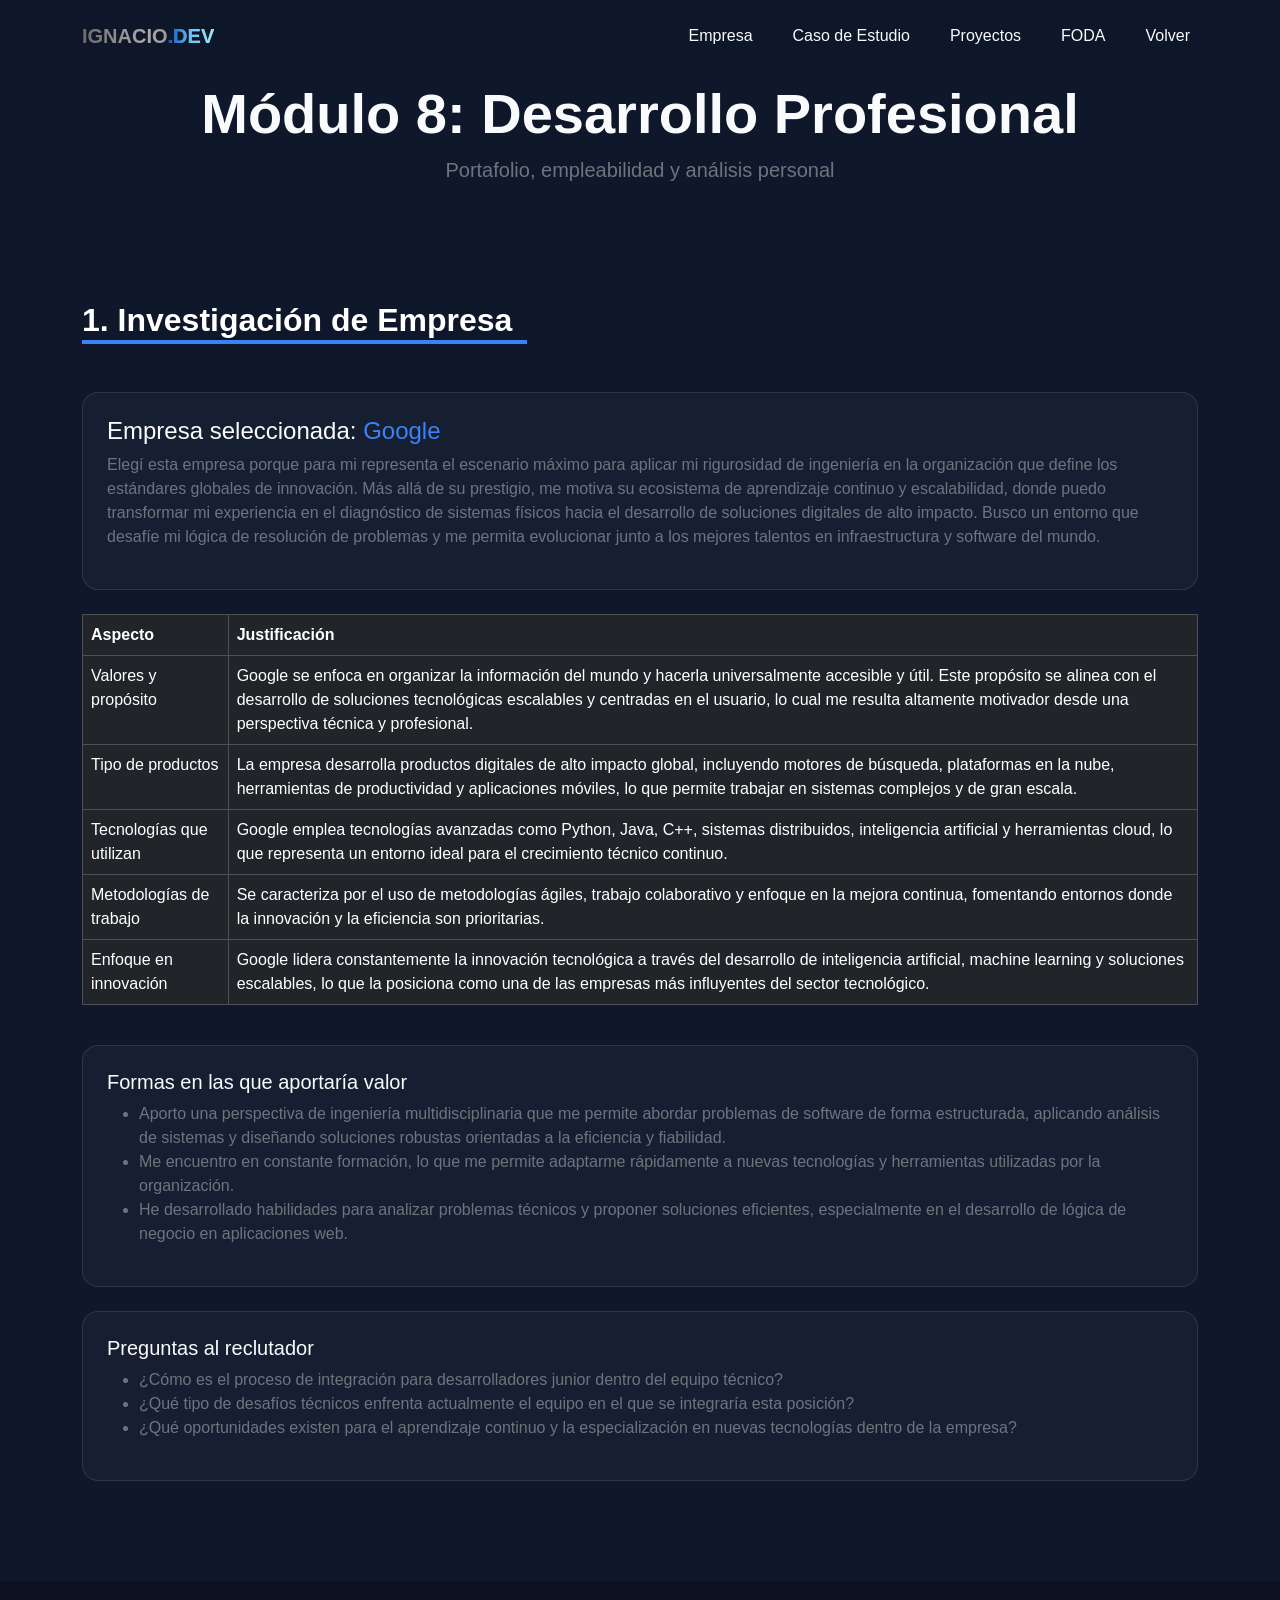
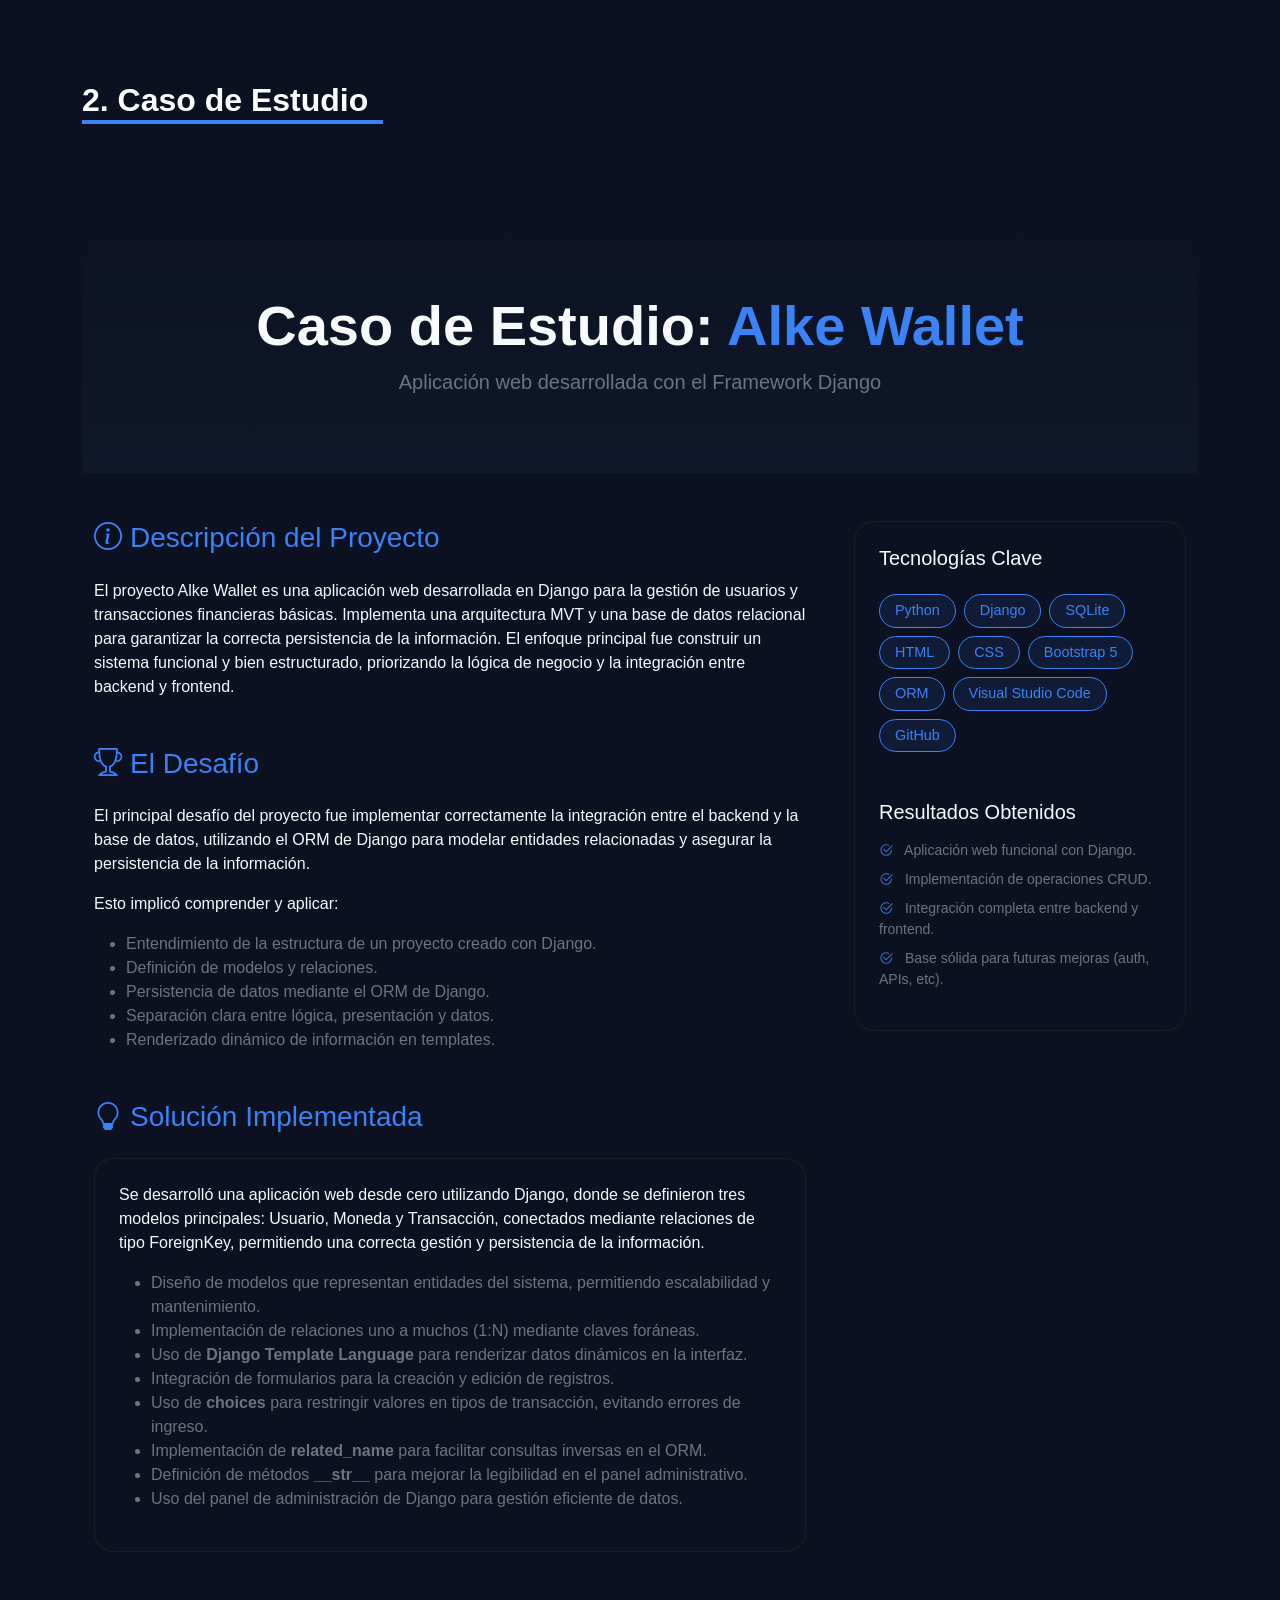
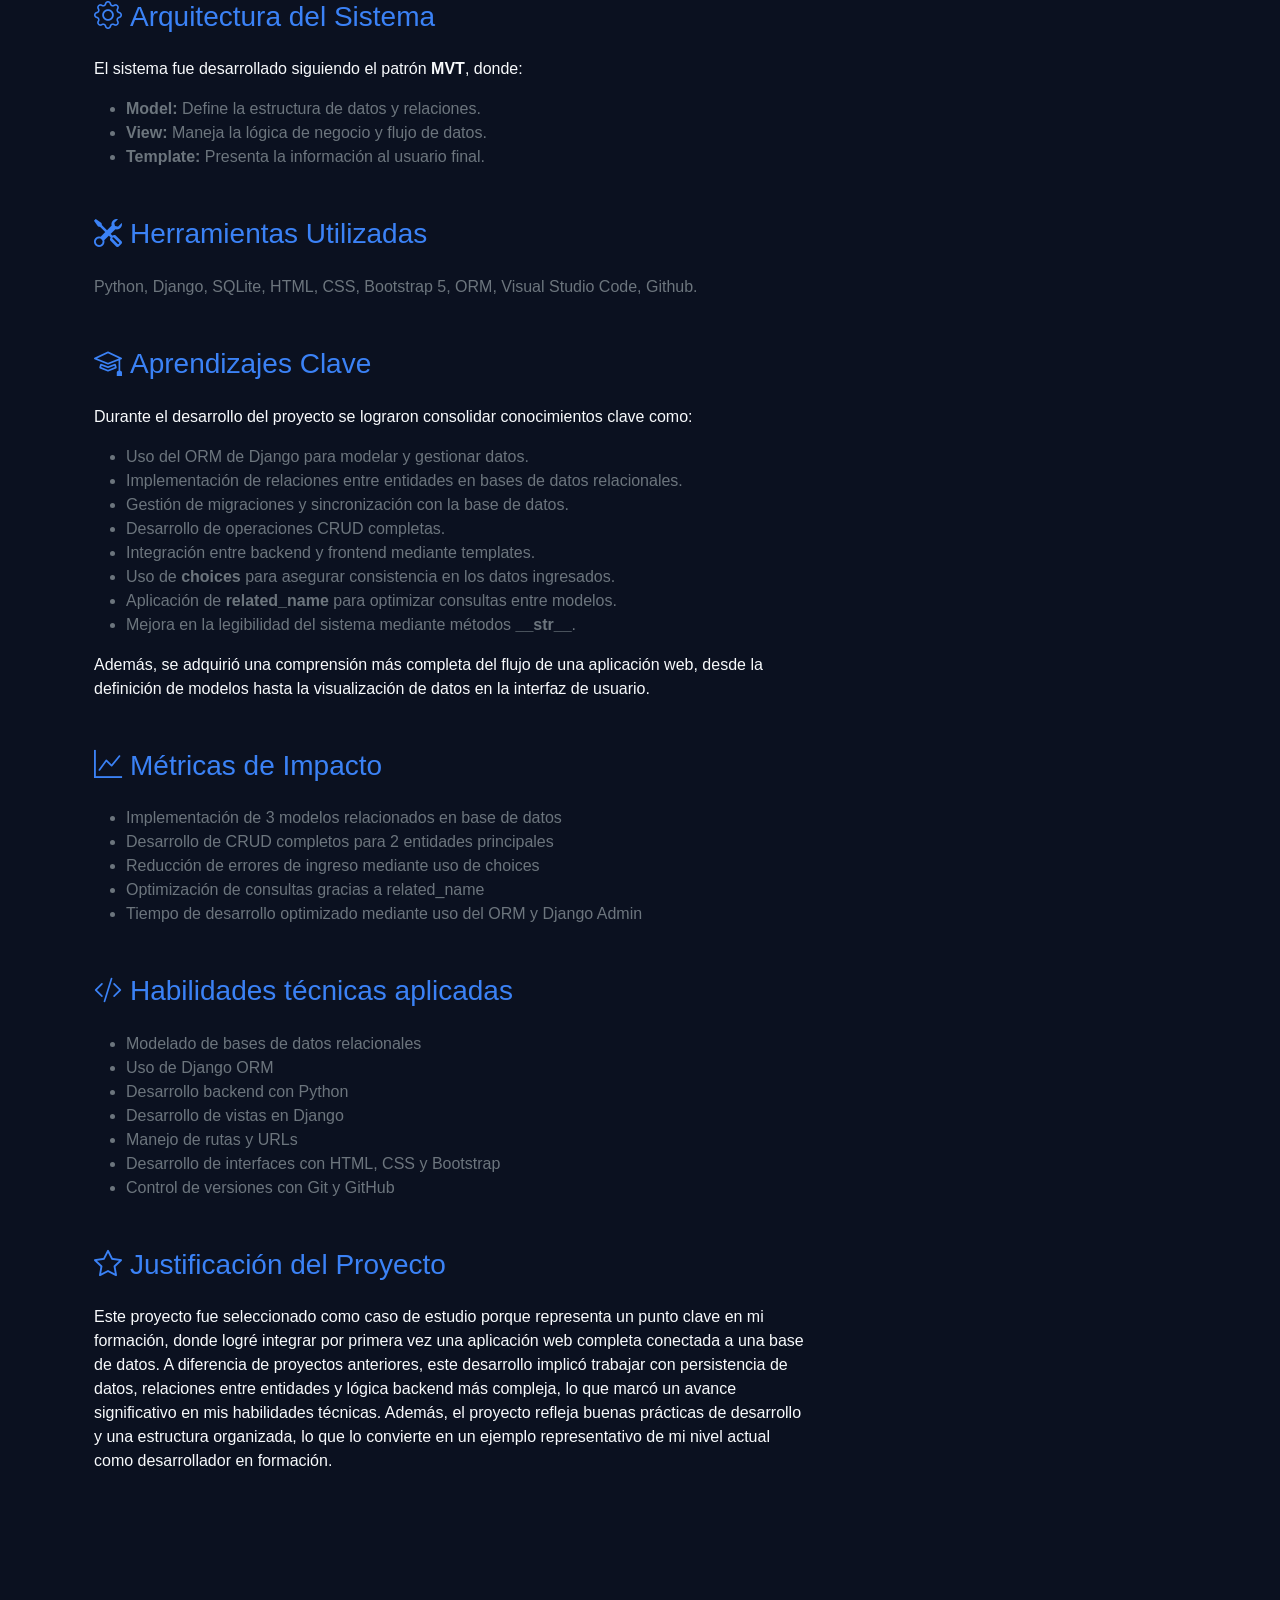
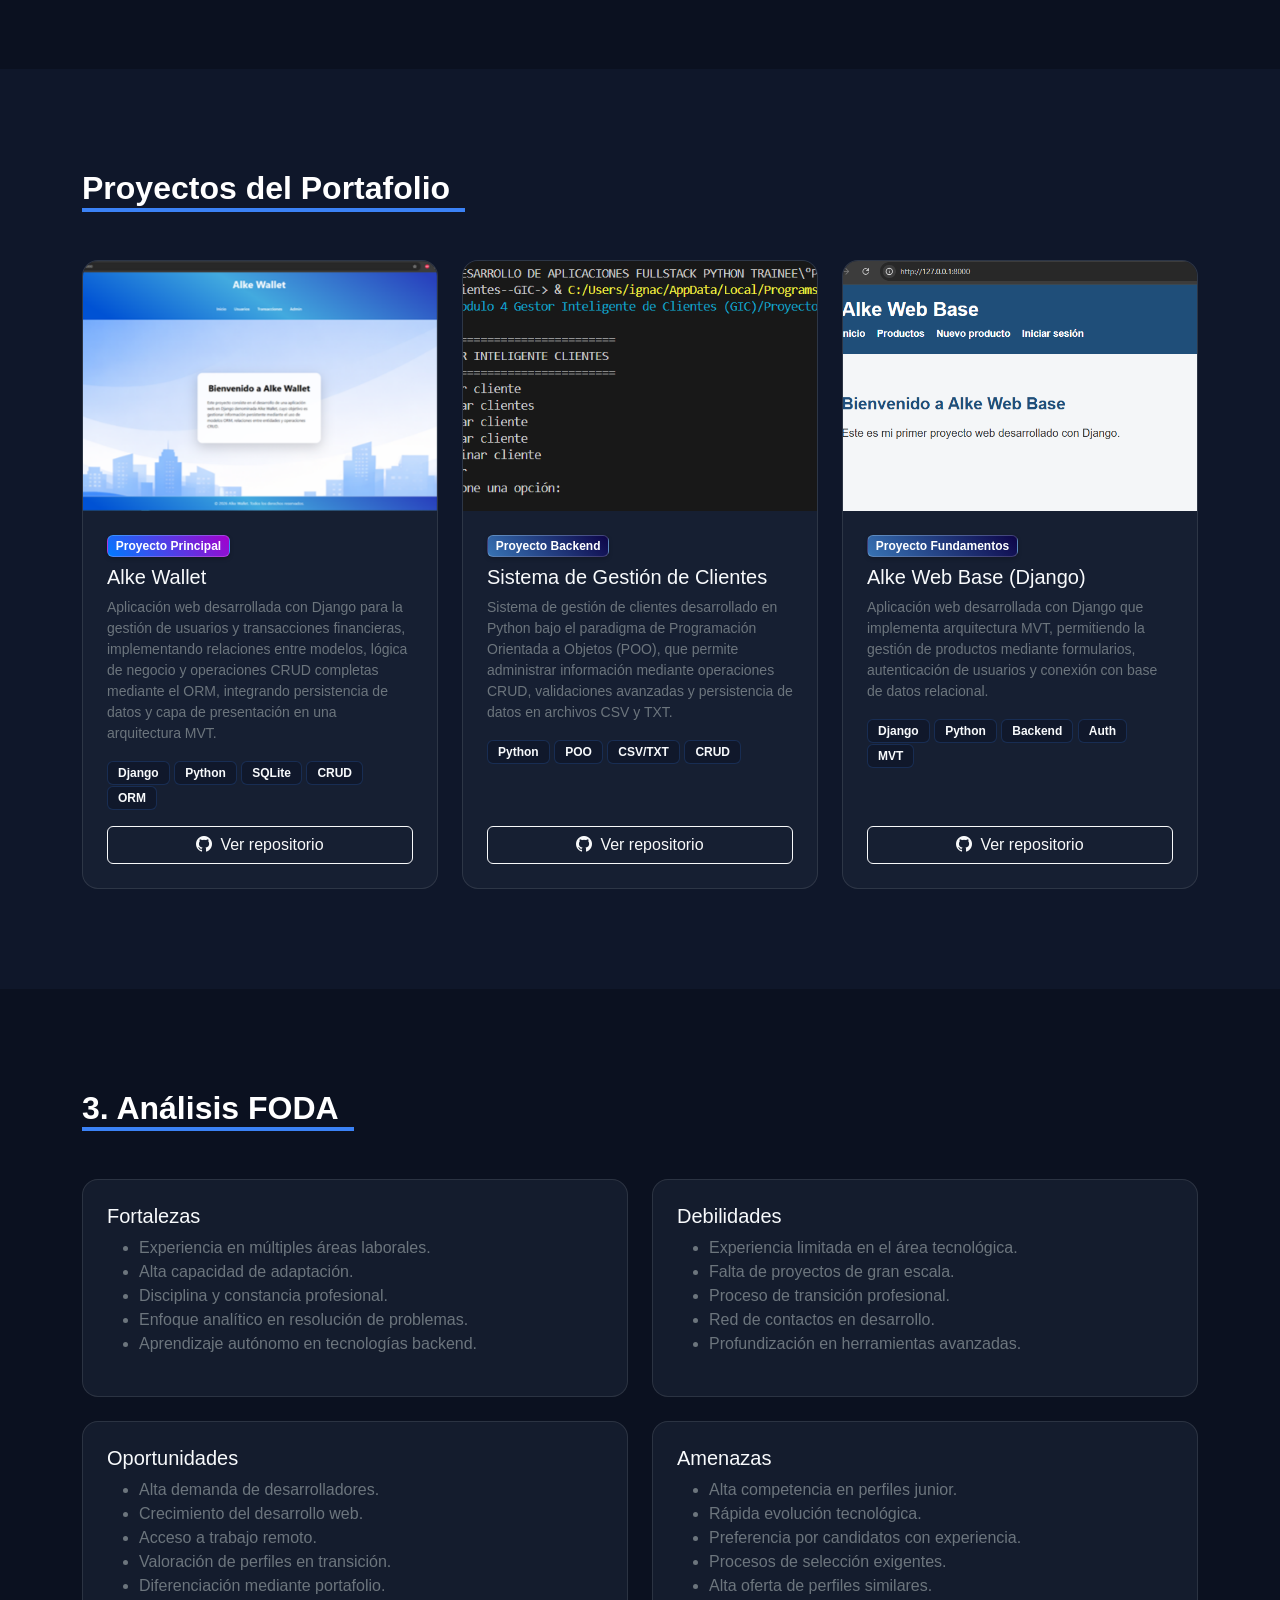
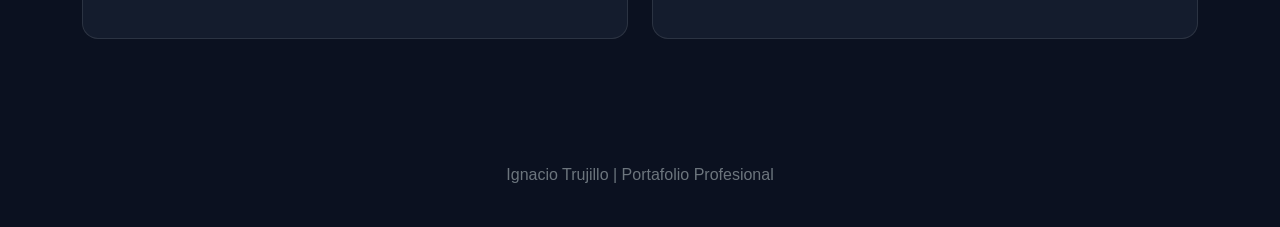
==== commit d02680a6: "Update general Update con efectos y mejoras visuales y de interfaz" ====
--- a/modulo8.html
+++ b/modulo8.html
@@ -19,7 +19,7 @@
     <!-- Navbar -->
     <nav class="navbar navbar-expand-lg fixed-top shadow-sm" id="mainNav">
         <div class="container">
-            <a class="navbar-brand fw-bold" href="index.html">IGNACIO<span>.DEV</span></a>
+            <a class="navbar-brand fw-bold text-gradient2" href="#">IGNACIO<span class="text-gradient1">.DEV</span></a>
 
             <button class="navbar-toggler" type="button" data-bs-toggle="collapse" data-bs-target="#navbarNav">
                 <span class="navbar-toggler-icon"></span>
--- a/css/style.css
+++ b/css/style.css
@@ -199,4 +199,236 @@
 
 .carousel-item img {
     user-select: none;
+}
+
+/* Ajuste para las imágenes SVG de Devicon */
+.skill-item img {
+    width: 45px;      /* Ancho fijo */
+    height: 45px;     /* Alto fijo para unificar tamaños */
+    object-fit: contain; /* Evita que el logo se deforme */
+    margin-bottom: 5px;
+    transition: transform 0.3s ease;
+}
+/* Ajuste para las iconos de Devicon */
+.skill-item i {
+    font-size: 2.5rem; /* Tamaño ideal para que se aprecien los detalles */
+    margin-bottom: 5px;
+    display: block;
+    transition: transform 0.3s ease;
+}
+
+.skill-item:hover i {
+    transform: scale(1.15); /* Efecto de aumento al pasar el mouse */
+}
+
+/* El efecto hover ahora se aplica a la icono */
+.skill-item:hover img {
+    transform: scale(1.15);
+}
+
+
+.skill-item span {
+    color: #94a3b8;
+    font-size: 0.7rem;
+    font-weight: 600;
+    text-transform: uppercase;
+}
+
+/* Contenedor de la tarjeta de grupo de habilidades tecnicas*/
+
+.skill-group-card {
+    background-color: #111827; /* Fondo similar a la imagen */
+    border: 1px solid rgba(255, 255, 255, 0.05);
+    border-radius: 16px;
+    padding: 2rem 1.5rem;
+    transition: transform 0.3s ease, border-color 0.3s ease;
+}
+
+.skill-group-card:hover {
+    transform: translateY(-5px);
+    border-color: rgba(14, 165, 233, 0.3);
+}
+
+/* Cuadrícula de iconos interna */
+.skill-grid {
+    display: grid;
+    grid-template-columns: repeat(2, 1fr);
+    gap: 20px;
+    justify-items: center;
+}
+
+/* Item individual (Icono + Texto) */
+.skill-item {
+    display: flex;
+    flex-direction: column;
+    align-items: center;
+    gap: 8px;
+    color: #94a3b8;
+    transition: color 0.3s ease;
+}
+
+.skill-item i {
+    font-size: 2rem; /* Tamaño del icono */
+    color: #f8fafc;
+}
+
+.skill-item span {
+    font-size: 0.75rem;
+    font-weight: 500;
+    text-transform: uppercase;
+    letter-spacing: 0.5px;
+}
+
+.skill-item:hover {
+    color: #0ea5e9;
+}
+
+/* Resalte especial para la sección "Aprendiendo" */
+.border-learning {
+    border: 1px dashed rgba(255, 193, 7, 0.3) !important;
+}
+
+/* Estilo para los títulos de sección con línea */
+.section-title {
+    display: flex;
+    align-items: center;
+    gap: 15px;
+    color: #ffffff;
+    font-weight: 700;
+}
+
+.section-title::after {
+    content: "";
+    flex-grow: 1;
+    height: 1px;
+    background: rgba(255, 255, 255, 0.1);
+}
+
+/* Textos con gradientes */
+.text-gradient1 {
+    /* El degradado azulado */
+    background: linear-gradient(90deg, #0052D4 0%, #65C7F7 50%, #9CECFB 100%);
+    
+    /* Esto hace que el fondo solo se vea donde hay texto */
+    -webkit-background-clip: text;
+    background-clip: text;
+    
+    /* Hace que el color original del texto sea transparente para ver el fondo */
+    -webkit-text-fill-color: transparent;
+    color: transparent;
+    
+    display: inline-block; /* Importante para que el degradado se ajuste bien */
+    font-weight: bold;
+}
+
+.text-gradient2 {
+    /* El degradado gris */
+    background: linear-gradient(90deg, #6b6b6b 0%, #ababab 50%, #6a6c6c 100%);
+    
+    /* Esto hace que el fondo solo se vea donde hay texto */
+    -webkit-background-clip: text;
+    background-clip: text;
+    
+    /* Hace que el color original del texto sea transparente para ver el fondo */
+    -webkit-text-fill-color: transparent;
+    color: transparent;
+    
+    display: inline-block; /* Importante para que el degradado se ajuste bien */
+    font-weight: bold;
+}
+
+/* Degradado de color y efectos de botones */
+.btn-primary {
+    /* Botón con el mismo degradado azul */
+    background: linear-gradient(90deg, #0052D4 0%, #65C7F7 50%, #9CECFB 100%);
+}
+
+.btn-secondary {
+    /* Botón con el mismo degradado azul */
+    background: linear-gradient(90deg, #6b6b6b 0%, #ababab 50%, #6a6c6c 100%);
+}
+
+/* Degradado iconos */
+
+.icon-gradient {
+    /* Usamos el mismo degradado que tus títulos */
+    background: linear-gradient(90deg, #0052D4 0%, #65C7F7 50%, #9CECFB 100%);
+    -webkit-background-clip: text;
+    -webkit-text-fill-color: transparent;
+    background-clip: text;
+    display: inline-block;
+    font-size: 1.5rem; /* Ajusta el tamaño aquí */
+}
+
+.icon-gradient2 {
+    /* Usamos el mismo degradado que tus títulos */
+    background: linear-gradient(90deg, #1a8e02 0%, #09670f 50%, #9CECFB 100%);
+    -webkit-background-clip: text;
+    -webkit-text-fill-color: transparent;
+    background-clip: text;
+    display: inline-block;
+    font-size: 1.5rem; /* Ajusta el tamaño aquí */
+}
+
+
+/* --- Efectos para botones del header --- */
+
+/* Botón 1 (Proyecto) */
+.btn-gradient-1 {
+    border: 1px solid #0ea5e9;
+    color: white;
+    transition: all 0.3s ease;
+    background: transparent;
+}
+
+.btn-gradient-1:hover {
+    background: linear-gradient(90deg, #0052D4 0%, #65C7F7 50%, #9CECFB 100%);
+    border-color: transparent;
+    color: white;
+    transform: translateY(-3px);
+    box-shadow: 0 10px 20px rgba(14, 165, 233, 0.3);
+}
+
+/* Botón 2 (Contacto) */
+.btn-gradient-2 {
+    border: 1px solid #818cf8;
+    color: white;
+    transition: all 0.3s ease;
+    background: transparent;
+}
+
+.btn-gradient-2:hover {
+    background: linear-gradient(90deg, #818cf8 0%, #c084fc 100%);
+    color: white;
+    transform: translateY(-3px);
+    box-shadow: 0 10px 20px rgba(129, 140, 248, 0.3);
+}
+
+/* --- Efectos para enlaces de contacto --- */
+
+.contact-link {
+    position: relative;
+    transition: all 0.3s ease;
+    display: inline-block;
+}
+
+.contact-link:hover {
+    color: #fff !important; /* Resalta el texto al pasar el mouse */
+    transform: translateX(5px); /* Pequeño desplazamiento a la derecha */
+}
+
+/* Subrayado animado con degradado */
+.contact-link::after {
+    content: '';
+    position: absolute;
+    width: 0;
+    height: 2px;
+    bottom: -2px;
+    left: 0;
+    background: linear-gradient(90deg, #0ea5e9, #818cf8);
+    transition: width 0.3s ease;
+}
+
+.contact-link:hover::after {
+    width: 100%;
 }
